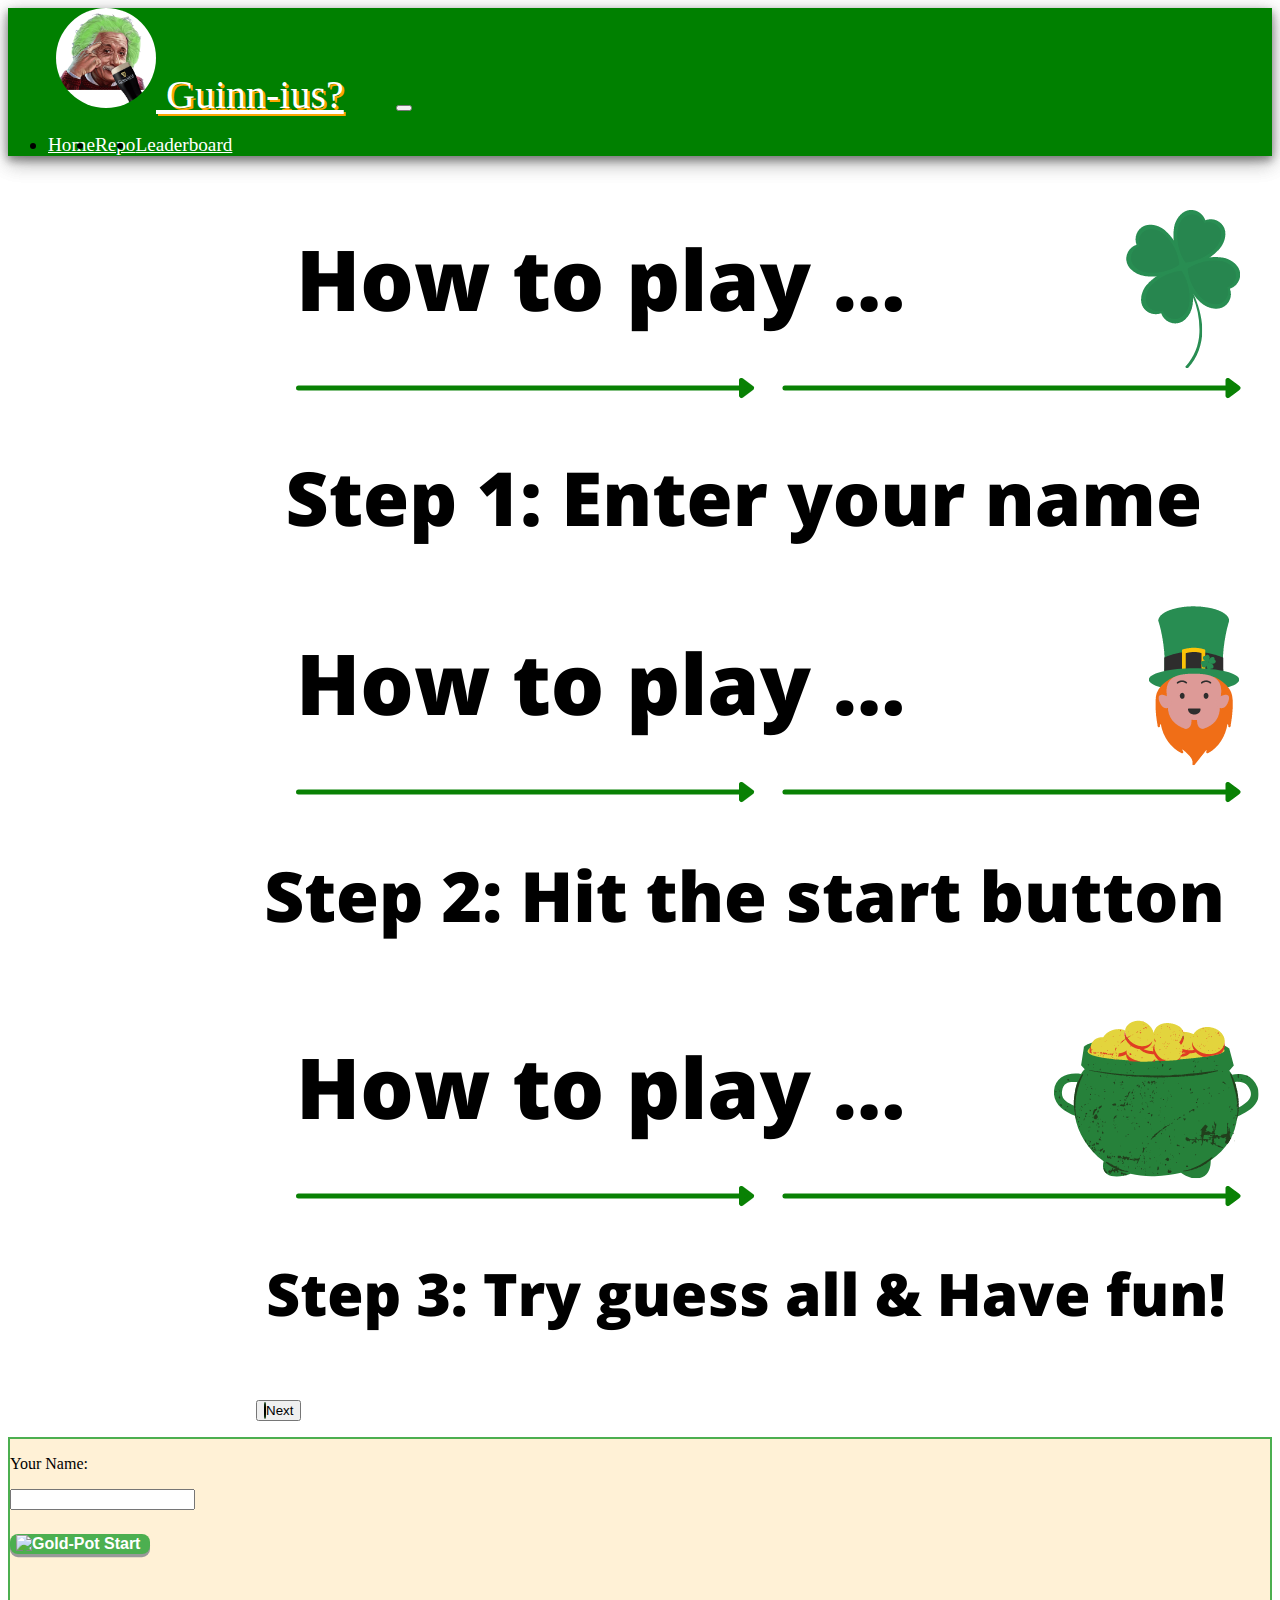
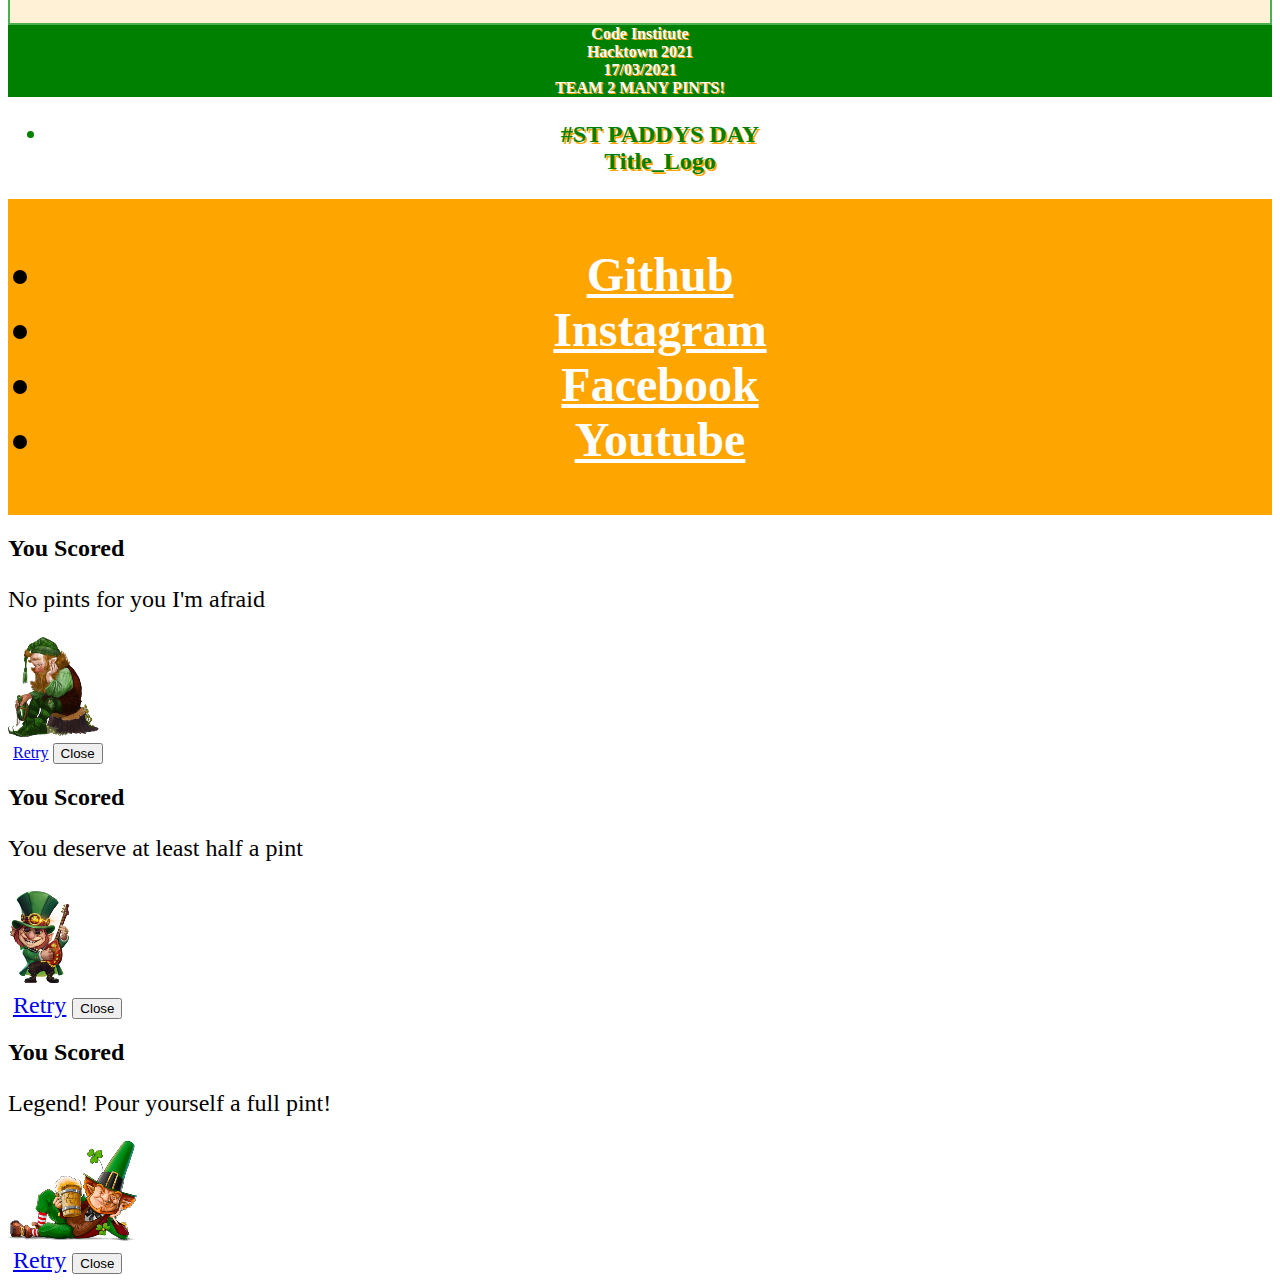
==== index.html @ f0fb23aa "addtional styling added to start section" ====
<!DOCTYPE html>
<html lang="en">

<head>
    <meta charset="UTF-8">
    <meta name="viewport" content="width=device-width, initial-scale=1.0">

    <title>Team Two Many Pints</title>

    <link rel="shortcut icon" href="assets/images/favicon/favicon.ico" type="image/x-icon">
    <link rel="icon" href="assets/images/favicon/favicon.ico" type="image/x-icon">

    <!--linking to bootstrap, fontawesome & to style.css -->

    <script src="https://code.jquery.com/jquery-3.6.0.min.js"
        integrity="sha256-/xUj+3OJU5yExlq6GSYGSHk7tPXikynS7ogEvDej/m4=" crossorigin="anonymous"></script>
    <link href="https://cdn.jsdelivr.net/npm/bootstrap@5.0.0-beta2/dist/css/bootstrap.min.css" rel="stylesheet"
        integrity="sha384-BmbxuPwQa2lc/FVzBcNJ7UAyJxM6wuqIj61tLrc4wSX0szH/Ev+nYRRuWlolflfl" crossorigin="anonymous">
    <link rel="stylesheet" href="https://use.fontawesome.com/releases/v5.0.10/css/all.css"
        integrity="sha384-+d0P83n9kaQMCwj8F4RJB66tzIwOKmrdb46+porD/OvrJ+37WqIM7UoBtwHO6Nlg" crossorigin="anonymous">
    <link rel="stylesheet" href="assets/css/style.css">

</head>

<body>
    <nav class="navbar sticky-top navbar-expand-lg bg-warning">
        <div class="container-fluid navbar">
            <a class="navbar-brand" href="#">
                <img src="assets/images/Hackathon image.png" class="logo" width="100" height="100" alt="">
                <span>Guinn-ius?</span></a>
            <button class="navbar-toggler collapsed" type="button" data-bs-toggle="collapse"
                data-bs-target="#navbarCollapse" aria-controls="navbarCollapse" aria-expanded="false"
                aria-label="Toggle navigation">
                <span class="navbar-toggler-icon"><i class="fas fa-bars"></i></span>
            </button>
            <div class="d-lg-flex justify-content-lg-end collapse navbar-collapse" id="navbarCollapse">
                <ul class="navbar-nav">
                    <li class="nav-item">
                        <a class="nav-link active" aria-current="page" href="#">Home</a>
                    </li>
                    <li class="nav-item">
                        <a class="nav-link"
                            href="https://github.com/samlaubscher/Team-2-Hackathon-St-Paddys-Festi-Quiz">Repo</a>
                    </li>
                    <li class="nav-item">
                        <a class="nav-link" href="#">Leaderboard</a>
                    </li>
                </ul>
            </div>
        </div>
    </nav>

    <!--the carousel that explains how the game is to be played -->
    <div id="carouselExampleInterval" class="carousel slide mt-4" data-bs-ride="carousel">
        <div class="carousel-inner">
            <div class="carousel-item active" data-bs-interval="10000">
                <img src="assets/images/1.png" class="d-block w-100" alt="...">
            </div>
            <div class="carousel-item" data-bs-interval="2000">
                <img src="assets/images/2.png" class="d-block w-100" alt="...">
            </div>
            <div class="carousel-item">
                <img src="assets/images/3.png" class="d-block w-100" alt="...">
            </div>
        </div>
        <button class="carousel-control-next" type="button" data-bs-target="#carouselExampleInterval"
            data-bs-slide="next">
            <span class="carousel-control-next-icon" aria-hidden="true"></span>
            <span class="visually-hidden">Next</span>
        </button>
    </div>

    <main>
        <div id="start-quiz-section" class="container-fluid">
            <div>
                <div class="row">
                    <div id="enter-name-container" class="col-12 col-sm-6 offset-sm-3 col-md-4 offset-md-4 text-center my-5 bg-light rounded">
                        <!-- This will be centered and visible for first time visitors, then hidden when name is entered and main-landing-content will be visible -->
                        <form class="p-4" action="">
                            <p>Your Name:</p>
                            <input id="name-input" type="text">
                          
                            <div>
                                <span id="error">

                                </span>
                            </div>
                            <button id="enter-name-btn" class="nextQuestionButton rounded-pill mt-2">
                                <img src="assets/images/goldpot.png" alt="Gold-Pot"> Start</button>
                            <!--<a href="https://iconscout.com/icons/gold-pot" target="_blank">Gold Pot Icon</a> by <a href="https://iconscout.com/contributors/bzzricon" target="_blank">
                            BZZRICON Studio</a> -->
                        </form>
                    </div>
                </div>
            </div>

            <div id="main-landing-container" class="hidden">
                <!-- this will be hidden in place of enter-name-container if username not in session, user enters name, then this is shown to allow them to play -->
                <div class="row">
                    <div class="col-12 text-center mt-4">
                        <h2>Are you ready <strong><span id="name"></span></strong>?</h2>
                    </div>
                </div>
                <div class="row">
                    <div class="col-12 text-center mb-5 mt-2">
                        <a class="btn btn-success rounded-pill px-4" href="#">Play Game</a>
                    </div>
                </div>
                <div class="row">
                    <div class="col-12 col-md-8 offset-md-2">
                        <div class="bg-light my-5 p-5 text-center">
                            <h2>Leaderboard</h2>
                        </div>
                    </div>
                </div>
            </div>
        </div>
    </main>

    <section id="round-1">
        <!-- Section 1 Quiz -->
        <div id="questionsCarousel-a" class="carousel slide questionCarousel section1" data-bs-ride="carousel"
            data-bs-interval="false">
            <div class="carousel-inner">
                <h2>Round 1: History</h2>
                <div class="carousel-item active">
                    <div id="a-0" class="question">
                        <h3>&emsp;St Patrick is considered to be from ____.</h3>
                        <p class="questNumber text-center">(1/5)</p>
                        <hr>
                        <p class="answer">A. Ireland</p>
                        <p class="answer">B. Scotland</p>
                        <p data-answer="true" class="answer">C. Wales</p>
                        <p class="answer">D. England</p>
                        <!--<a href="https://iconscout.com/icons/clover" target="_blank">Clover Icon</a> by <a href="https://iconscout.com/contributors/bacontaco">
                        Jesus C. Romero</a> on <a href="https://iconscout.com">Iconscout</a>-->
                    </div>
                </div>
                <div class="carousel-item">
                    <div id="a-1" class="question">
                        <h3>&emsp;St Patrick was captured and enslaved at the age of ____.</h3>
                        <p class="questNumber text-center">(2/5)</p>
                        <hr>
                        <p class="answer">A. 14 years</p>
                        <p class="answer">B. 15 years</p>
                        <p data-answer="true" class="answer">C. 16 years</p>
                        <p class="answer">D. 18 years</p>
                    </div>
                </div>
                <div class="carousel-item">
                    <div id="a-2" class="question">
                        <h3>&emsp;St Patrick is said to have spent ____ as a slave before escaping.</h3>
                        <p class="questNumber text-center">(3/5)</p>
                        <hr>
                        <p data-answer="true" class="answer">A. 6 years</p>
                        <p class="answer">B. 7 years</p>
                        <p class="answer">C. 8 years</p>
                        <p class="answer">D. 9 years</p>
                    </div>
                </div>
                <div class="carousel-item">
                    <div id="a-3" class="question">
                        <h3>&emsp;St. Patrick is credited with bringing ____ to Ireland.</h3>
                        <p class="questNumber text-center">(4/5)</p>
                        <hr>
                        <p class="answer">A. Scientology</p>
                        <p data-answer="true" class="answer">B. Christianity</p>
                        <p class="answer">C. Protestantism</p>
                        <p class="answer">D. Buddhism</p>
                    </div>
                </div>
                <div class="carousel-item">
                    <div id="a-4" class="question">
                        <h3>&emsp;St. Patrick is said to have banished _____ out of Ireland.</h3>
                        <p class="questNumber text-center">(5/5)</p>
                        <hr>
                        <p class="answer">A. Leprechauns</p>
                        <p data-answer="true" class="answer">B. Snakes</p>
                        <p class="answer">C. Spiders</p>
                        <p class="answer">D. Mice</p>
                    </div>
                </div>
            </div>
        </div>
    </section>
    <section id="round-2">
        <!-- Section 2 Quiz -->
        <div id="questionsCarousel-b" class="carousel slide questionCarousel section2" data-bs-ride="carousel"
            data-bs-interval="false">
            <div class="carousel-inner">
                <h2>Round 2: In Ireland, America, or both</h2>
                <div class="carousel-item active">
                    <div id="b-0" class="question">
                        <h3>&emsp;Where bars serve green beers to customers to celebrate St Patrick's day.</h3>
                        <p class="questNumber text-center">(1/5)</p>
                        <hr>
                        <p class="answer">A. Ireland</p>
                        <p data-answer="true" class="answer">B. America</p>
                        <p class="answer">C. Both</p>
                        <!--<a href="https://iconscout.com/icons/clover" target="_blank">Clover Icon</a> by <a href="https://iconscout.com/contributors/bacontaco">
                        Jesus C. Romero</a> on <a href="https://iconscout.com">Iconscout</a>-->
                    </div>
                </div>
                <div class="carousel-item">
                    <div id="b-1" class="question">
                        <h3>&emsp;Where shamrocks and green clothing are worn to celebrate St Patrick.</h3>
                        <p class="questNumber text-center">(2/5)</p>
                        <hr>
                        <p class="answer">A. Ireland</p>
                        <p class="answer">B. America</p>
                        <p data-answer="true" class="answer">C. Both</p>
                    </div>
                </div>
                <div class="carousel-item">
                    <div id="b-2" class="question">
                        <h3>&emsp;Where the St Patrick's day is marked as a public holiday.</h3>
                        <p class="questNumber text-center">(3/5)</p>
                        <hr>
                        <p data-answer="true" class="answer">A. Ireland</p>
                        <p class="answer">B. America</p>
                        <p class="answer">C. Both</p>
                    </div>
                </div>
                <div class="carousel-item">
                    <div id="b-3" class="question">
                        <h3>&emsp;Large and small parades are hosted all over the country.</h3>
                        <p class="questNumber text-center">(4/5)</p>
                        <hr>
                        <p data-answer="true" class="answer">A. Ireland</p>
                        <p class="answer">B. America</p>
                        <p class="answer">C. Both</p>
                    </div>
                </div>
                <div class="carousel-item">
                    <div id="b-4" class="question">
                        <h3>&emsp;Where rivers are turned green to celebrate the day.</h3>
                        <p class="questNumber text-center">(5/5)</p>
                        <hr>
                        <p class="answer">A. Ireland</p>
                        <p data-answer="true" class="answer">A. America</p>
                        <p class="answer">A. Both</p>

                    </div>
                </div>
            </div>
        </div>
    </section>
    <section id="round-3">
        <!-- Section 3 Quiz -->
        <div id="questionsCarousel-c" class="carousel slide questionCarousel section3" data-bs-ride="carousel"
            data-bs-interval="false">
            <div class="carousel-inner">
                <h2>Round 3: Irish Drinking Culture</h2>
                <div class="carousel-item active">
                    <div id="c-0" class="question">
                        <h3>&emsp;____ is known as Ireland's most famous alcoholic beverage.</h3>
                        <p class="questNumber text-center">(1/5)</p>
                        <hr>
                        <p class="answer">A. Heineken</p>
                        <p class="answer">B. Bulmers</p>
                        <p data-answer="true" class="answer">C. Guinness</p>
                        <p class="answer">D. Carlsberg</p>
                        <!--<a href="https://iconscout.com/icons/clover" target="_blank">Clover Icon</a> by <a href="https://iconscout.com/contributors/bacontaco">
                        Jesus C. Romero</a> on <a href="https://iconscout.com">Iconscout</a>-->
                    </div>
                </div>
                <div class="carousel-item">
                    <div id="c-1" class="question">
                        <h3>&emsp;The famous expression "a pint of plain" refers to which alcoholic beverage.</h3>
                        <p class="questNumber text-center">(2/5)</p>
                        <hr>
                        <p class="answer">A. A pint of beer</p>
                        <p data-answer="true" class="answer">B. A pint of stout</p>
                        <p class="answer">C. A pint of cider</p>
                        <p class="answer">D. A pint of vodka</p>
                    </div>
                </div>
                <div class="carousel-item">
                    <div id="c-2" class="question">
                        <h3>&emsp;____ is Ireland's most famous whiskey.</h3>
                        <p class="questNumber text-center">(3/5)</p>
                        <hr>
                        <p data-answer="true" class="answer">A. Jameson</p>
                        <p class="answer">B. Jack Daniels</p>
                        <p class="answer">C. Proper Twelve</p>
                        <p class="answer">D. Lambay</p>
                    </div>
                </div>
                <div class="carousel-item">
                    <div id="c-3" class="question">
                        <h3>&emsp;____ million pints of Guinness are consumed globally on St Patrick's Day.</h3>
                        <p class="questNumber text-center">(4/5)</p>
                        <hr>
                        <p class="answer">A. 10</p>
                        <p data-answer="true" class="answer">B. 13</p>
                        <p class="answer">C. 16</p>
                        <p class="answer">D. 19</p>
                    </div>
                </div>
                <div class="carousel-item">
                    <div id="c-4" class="question">
                        <h3>&emsp;The legal drinking age in Ireland is ___.</h3>
                        <p class="questNumber text-center">(5/5)</p>
                        <hr>
                        <p class="answer">A. 16</p>
                        <p data-answer="true" class="answer">A. 18</p>
                        <p class="answer">A. 19</p>
                        <p class="answer">D. 21</p>

                    </div>
                </div>
            </div>
        </div>
    </section>

    <section id="round-4">
        <!-- Section 4 Quiz -->
        <div id="questionsCarousel-d" class="carousel slide questionCarousel" data-bs-ride="carousel"
            data-bs-interval="false">
            <div class="carousel-inner">
                <h2>Round 4: Irish Slang</h2>
                <div class="carousel-item active">
                    <div id="d-0" class="question">
                        <h3>&emsp;I'm going to the jacks, means?</h3>
                        <p class="questNumber text-center">(1/5)</p>
                        <hr>
                        <p class="answer">A. I'm going to the bar.</p>
                        <p data-answer="true" class="answer">B. I'm going to the toilet.</p>
                        <p class="answer">C. I'm going to work.</p>
                        <p class="answer">D. I'm going to meet friends.</p>
                        <!--<a href="https://iconscout.com/icons/clover" target="_blank">Clover
                        <!--<a href="https://iconscout.com/icons/gold-pot" target="_blank">Gold Pot Icon</a> by <a href="https://iconscout.com/contributors/bzzricon" target="_blank">
                        BZZRICON Studio</a> --> Icon</a> by <a href="https://iconscout.com/contributors/bacontaco">
                        Jesus C. Romero</a> on <a href="https://iconscout.com">Iconscout</a>-->
                    </div>
                </div>
                <div class="carousel-item">
                    <div id="d-1" class="question">
                        <h3>&emsp;I'm buzzin, means?</h3>
                        <p class="questNumber text-center">(2/5)</p>
                        <hr>
                        <p class="answer">A. I'm very drunk</p>
                        <p class="answer">B. I'm very angry.</p>
                        <p class="answer">C. I'm very hungry.</p>
                        <p data-answer="true" class="answer">D. I'm very excited.</p>
                    </div>
                </div>
                <div class="carousel-item">
                    <div id="d-2" class="question">
                        <h3>&emsp;He is a ride, means?</h3>
                        <p class="questNumber text-center">(3/5)</p>
                        <hr>
                        <p class="answer">A. He is an idiot.</p>
                        <p data-answer="true" class="answer">B. He's very good-looking</p>
                        <p class="answer">C. He is not trustworthy.</p>
                        <p class="answer">D. He has a car.</p>
                    </div>
                </div>
                <div class="carousel-item">
                    <div id="d-3" class="question">
                        <h3>&emsp;She is locked, means?</h3>
                        <p class="questNumber text-center">(4/5)</p>
                        <hr>
                        <p data-answer="true" class="answer">A. She is very drunk.</p>
                        <p class="answer">B. She is very stubborn.</p>
                        <p class="answer">C. She is very self-centred.</p>
                        <p class="answer">D. She is very focused.</p>
                    </div>
                </div>
                <div class="carousel-item">
                    <div id="d-4" class="question">
                        <h3>&emsp;To have the craic, means?</h3>
                        <p class="questNumber text-center">(5/5)</p>
                        <hr>
                        <p class="answer">A. Have dinner</p>
                        <p class="answer">A. Have an argument.</p>
                        <p data-answer="true" class="answer">A. Have fun.</p>
                        <p class="answer">D. Have a flu.</p>
                    </div>
                </div>
            </div>
        </div>

    </section>

    <footer class="container-fluid">
        <div id="footer-details" class="row footer-details mt-5">
            <!--info footer-->
            <div class="col-sm-12 col-md-4 info">
                <p><a href="https://codeinstitute.net/" target="_blank">Code Institute</a></p>
                <p><a href="https://hackathon.codeinstitute.net/" target="_blank">Hacktown 2021</a></p>
                <p><i class="far fa-calendar-check"></i> 17/03/2021</p>
                <p><a href="https://hackathon.codeinstitute.net/teams/23/" target="_blank">TEAM
                        2 MANY PINTS!</a></p>
            </div>
            <!--small logo footer-->
            <div class="col-sm-12 col-md-4 text-center smlogo">
                <ul class="list-inline small-logo">
                    <li class="list-inline-item">
                        <p>#ST PADDYS DAY</p>
                        <p><i class="fas fa-beer"></i></p>
                        <span class="sr-only">Title_Logo</span>
                    </li>
                </ul>
            </div>
            <!--social-links-->
            <div class="col-sm-12 col-md-4 text-center social">
                <ul class="list-inline social-links">
                    <li class="list-inline-item">
                        <a href="https://github.com/samlaubscher/Team-2-Hackathon-St-Paddys-Festi-Quiz" target="_blank">
                            <i class="fab fa-github" aria-hidden="true"></i>
                            <span class="sr-only">Github</span>
                        </a>
                    </li>
                    <li class="list-inline-item">
                        <a href="https://www.instagram.com/stpatricksfestival/" target="_blank">
                            <i class="fab fa-instagram" aria-hidden="true"></i>
                            <span class="sr-only">Instagram</span>
                        </a>
                    </li>
                    <li class="list-inline-item">
                        <a href="https://www.facebook.com/hashtag/stpatricksday2021" target="_blank">
                            <i class="fab fa-facebook" aria-hidden="true"></i>
                            <span class="sr-only">Facebook</span>
                        </a>
                    </li>
                    <li class="list-inline-item">
                        <a href="https://www.youtube.com/results?search_query=saint+patrick%27s+day" target="_blank">
                            <i class="fab fa-youtube" aria-hidden="true"></i>
                            <span class="sr-only">Youtube</span>
                        </a>
                    </li>
                </ul>
            </div>
        </div>

        <!-- MODAL 1 -->
        <div class="modal fade" id="results-1" data-bs-backdrop="static" data-bs-keyboard="false" tabindex="-1"
            aria-labelledby="staticBackdropLabel" aria-hidden="true">
            <div class="modal-dialog modal-dialog-centered">
                <div class="modal-content">
                    <div class="modal-header">
                        <div class="container d-flex justify-content-center">
                            <h2 class="modal-title" id="results-1-head">You Scored </h2>
                        </div>
                        <!-- <button type="button" class="btn-close" data-bs-dismiss="modal" aria-label="close"></button> -->
                    </div>
                    <div class="modal-body">
                        <div class="container-fluid">
                            <div class="row">
                                <div class="col-12 text-center">
                                    <p>No pints for you I'm afraid</p>
                                </div>
                            </div>
                            <div class="row">
                                <div class="col-12 text-center">
                                    <img class="modal-image" src="assets/images/sad-leprechaun.png" alt="">
                                </div>
                            </div>
                        </div>
                    </div>
                    <div class="modal-footer d-flex justify-content-between">
                        <a href="https://samlaubscher.github.io/Team-2-Hackathon-St-Paddys-Festi-Quiz/"
                            class="btn btn-success d-flex"><i class="fas fa-redo"></i> Retry</a>
                        <button type="button" class="btn btn-warning d-flex" data-bs-dismiss="modal"
                            aria-label="close">Close</button>
                    </div>
                </div>
            </div>
        </div>
        <!-- MODAL 2 -->

        <div class="modal fade" id="results-2" data-bs-backdrop="static" data-bs-keyboard="false" tabindex="-1"
            aria-labelledby="staticBackdropLabel2" aria-hidden="true">
            <div class="modal-dialog modal-dialog-centered">
                <div class="modal-content">
                    <div class="modal-header">
                        <div class="container d-flex justify-content-center">
                            <h2 class="modal-title" id="results-2-head">You Scored </h2>
                        </div>
                        <!-- <button type="button" class="btn-close" data-bs-dismiss="modal" aria-label="close"></button> -->
                    </div>
                    <div class="modal-body">
                        <div class="container-fluid">
                            <div class="row">
                                <div class="col-12 text-center">
                                    <p>You deserve at least half a pint</p>
                                </div>
                                <div class="col-12 text-center">
                                    <img src="assets/images/guitar-leprechaun.png" alt="">
                                </div>
                            </div>
                        </div>
                        <div class="modal-footer d-flex justify-content-between">
                            <a href="https://samlaubscher.github.io/Team-2-Hackathon-St-Paddys-Festi-Quiz/"
                                class="btn btn-success d-flex"><i class="fas fa-redo"></i> Retry</a>
                            <button type="button" class="btn btn-warning d-flex" data-bs-dismiss="modal"
                                aria-label="close">Close</button>
                        </div>
                    </div>
                </div>
            </div>
        </div>
        <!-- MODAL 3 -->

        <div class="modal fade" id="results-3" data-bs-backdrop="static" data-bs-keyboard="false" tabindex="-1"
            aria-labelledby="staticBackdropLabel2" aria-hidden="true">
            <div class="modal-dialog modal-dialog-centered">
                <div class="modal-content">
                    <div class="modal-header">
                        <div class="container d-flex justify-content-center">
                            <h2 class="modal-title" id="results-3-head">You Scored </h2>
                        </div>
                        <!-- <button type="button" class="btn-close" data-bs-dismiss="modal" aria-label="close"></button> -->
                    </div>
                    <div class="modal-body">
                        <div class="container-fluid">
                            <div class="row">
                                <div class="col-12 text-center">
                                    <p>Legend! Pour yourself a full pint!</p>
                                </div>
                                <div class="col-12 text-center">
                                    <img src="assets/images/pint-leprechaun.png" alt="">
                                </div>
                            </div>
                        </div>
                        <div class="modal-footer d-flex justify-content-between">
                            <a href="https://samlaubscher.github.io/Team-2-Hackathon-St-Paddys-Festi-Quiz/"
                                class="btn btn-success d-flex"><i class="fas fa-redo"></i> Retry</a>
                            <button type="button" class="btn btn-warning d-flex" data-bs-dismiss="modal"
                                aria-label="close">Close</button>
                        </div>
                    </div>
                </div>
            </div>
        </div>

    </footer>

    <!-- scripts -->
    <script src="https://cdn.jsdelivr.net/npm/bootstrap@5.0.0-beta1/dist/js/bootstrap.bundle.min.js"
        integrity="sha384-ygbV9kiqUc6oa4msXn9868pTtWMgiQaeYH7/t7LECLbyPA2x65Kgf80OJFdroafW"
        crossorigin="anonymous"></script>
    <script src="assets/js/script.js"></script>
    <script src="assets/js/quiz-scripts.js"></script>

</body>

</html>
---- assets/css/style.css ----
* {
    box-sizing: border-box;
}

body {
    min-height: 100vh;
}

.hidden {
    display: none;
}

/********************************* NAVBAR *********************************/
.navbar{
    background: #008000 ;
    box-shadow: 0 4px 8px 0 rgba(0, 0, 0, 0.2), 0 6px 20px 0 rgba(0, 0, 0, 0.19);
}

.logo {
    border-radius: 50%;
}

.navbar-brand {
    font-size: 2.5rem;
    margin: 0 3rem auto;
    transition: transform .2s; /* Animation */
    color: #ffffff;
    text-shadow:  2px 2px #ffa500;
}

.nav-item{
    font-size: 1.2rem;
}


.navbar-toggler:focus,
.navbar-toggler:active,
.navbar-toggler-icon:focus {
    outline: none;
    box-shadow: none;
}

.nav-link,
.navbar-toggler-icon{
  color: #ffffff;
  text-align: center;
}

.navbar-toggler-icon:link,
.navbar-toggler-icon:visited,
.navbar-toggler-icon:active{
    color: #ffffff;
}


@media screen and (max-width: 477px) {
    .navbar-brand {
        margin-left: 0;
        font-size: 1.6rem;
        }
    .logo {
        width: 3rem;
        height: 3rem;
    }
}

@media screen and (min-width: 768px) {
.navbar-expand-lg .navbar-nav {
    display: flex;
    }
}

@media screen and (max-width: 768px) {
.navbar-nav {
    display: block;
    }
}

.navbar-brand:hover{
    color: #ffa500;
    text-shadow: 2px 2px #ffffff;
    transform: scale(1.5);
}


.nav-link:hover {
    background: #ffa500;
    color: #ffffff;
    font-weight: bolder;
}
/********************************* Start Quiz *********************************/
#start-quiz-section {
    background-color: #FFF1D6;
}

#enter-name-container {
    border: 2px solid #4CAF50;
}

/*@media (max-width: 750px){
    #enter-name-container {
        width: 50%;
    }
}*/

section {
    display: none;
}
#enter-name-container {
    min-height: 188px;
}

form > div {
    min-height: 24px;
}  

#error {
    color: #fe5a5a;
}

#error.valid {
    color: #008000;
}

/********************************* QUESTIONS *********************************/
.carousel{
    margin: auto;
    max-width: 100%;
    -o-object-fit: scale-down;
    object-fit: scale-down;
    width: 50rem;
    padding: 1rem;
    padding-bottom: 1rem;
}

.carousel-inner h3 {
    font-size: 1.25rem;
}

#questionsCarousel-a {
    background-color: #008000;
}

#questionsCarousel-a h2{
    color: #ffa500;
}

#questionsCarousel-a h3
{
    color: #ffffff;
}

#questionsCarousel-a hr{
    color: #ffffff;
}
#questionsCarousel-a .answer,
#questionsCarousel-a .questNumber{
    color: #ffffff;
    text-shadow: 1px 1px #ffa500;
}

#questionsCarousel-a .answer:hover {
    background: #ffa500;
    color: #008000;
    font-weight: bolder;    
}

#questionsCarousel-c {
    background-color: #ffa500;
}

#questionsCarousel-c h2{
    color: #008000;
}

#questionsCarousel-c .answer,
#questionsCarousel-c h3,
#questionsCarousel-c .questNumber{
    color: #ffffff;
    text-shadow: 1px 1px #008000;
}

#questionsCarousel-c .answer:hover {
    background: #ffffff;
    color: #008000;
    font-weight: bolder;    
}

.answer {
    cursor: pointer;
    font-size: 1rem;
    font-weight: 500;
    padding-bottom: 5px;
    text-align: center;
    width: 100%;
}

.answer:hover {
    background: #ffa500;
    color: #008000;
    font-weight: bolder;    
}

.question {
    height: 100%;
    width: 100%;
    text-shadow: 1px 1px #ffa500;
}

.questionCarousel h2{
    color: #008000;
    text-shadow: 1px 1px 2px #ffa500;
    font-size: 1.5rem;
    padding-top: 1rem;
}

.carousel h3 span{
    text-align: right;
}

.questionCarousel hr{
    color: green;
    padding: 0;
}

.nextQuestionButton {
    background-color: #4CAF50;
    border: none;
    border-radius: 0.5rem;
    box-shadow: 0 0.2rem #999;
    display: inline-block;
    padding-right: 0.6rem;
    font-size: 1rem;
    font-weight: bolder;
    cursor: pointer;
    text-align: center;
    text-decoration: none;
    outline: none;
    color: #fff;
    margin-bottom: 1rem;
}

.nextQuestionButton:hover {background-color: #3e8e41}

.nextQuestionButton:active {
  background-color: #3e8e41;
  box-shadow: 0 2px #666;
  transform: translateY(4px);
}


.question-image-wrapper {
    height: 150px;
    width: 150px;
    text-align:center
}

.question-image-wrapper img {
    display: none;
}

#round-1 {
    background-color: #D6FFD6;
}

#round-2 {
    background-color: #F5F5F5;
}

#round-3 {
    background-color: #FFF1D6;
}

#round-4 {
    background-color: #D6FFD6;
}

.divider {
    margin: 0;
    width: 50%;
}


.iconCorrect{
    color: greenyellow;
    text-shadow: 1px 1px 2px black
}

.iconIncorrect{
    color: orangered;
    text-shadow: 1px 1px 2px black
   
}

/********************************* CAROUSEL *********************************/

.carousel-control-prev-icon, .carousel-control-next-icon {
    outline: black;
    background-color: green;
    border-radius: 50%;
    border: 1px solid black;
}

/********************************* MODALS *********************************/

.modal-body {
    font-size: 1.5rem;
}

.modal-footer i {
    line-height: inherit;
    margin-right: 5px;
}

.modal-footer a:last-child{
    background-color: #ffa500;
    border-color: #ffa500;
}

/********************************* FOOTER *********************************/

.footer-details {
    font-weight: 600;    
    font-size: 1rem;
    text-align: center;
    vertical-align: middle;
}

.footer-details .info{
    background-color: #008000;
    color: #ffffff;
}

.footer-details p{
    margin: auto;
    text-align: center;
    text-decoration: none;
}

.footer-details .info p{
    text-shadow:  1px 1px #ffa500;
}

.footer-details p a{
    text-decoration: none;
}

.footer-details .small-logo{ 
    background-color: #ffffff;
    color: #008000;
    font-size: 1.5rem;
    text-shadow:  2px 2px #ffa500;
}

.footer-details .small-logo i{
    font-size: 3rem;
}

.footer-details .social{
    background-color: #ffa500;
    display: flex;
    flex-direction: column;
    flex-wrap: wrap;
    font-size: 3rem;
    justify-content: center;
    text-align: center;
}

.footer-details a:link,
.footer-details a:visited,
.footer-details a:active{
    color: #ffffff;
}

.footer-details a:hover {
    color: #008000;
}
.footer-details p a:hover {
    background: #ffa500;
    color: #ffffff;
    font-weight: bolder;
}

@media screen and (min-width: 768px) and (max-width: 900px){
    .footer-details .social{
        font-size: 2.5rem;    
    }
}
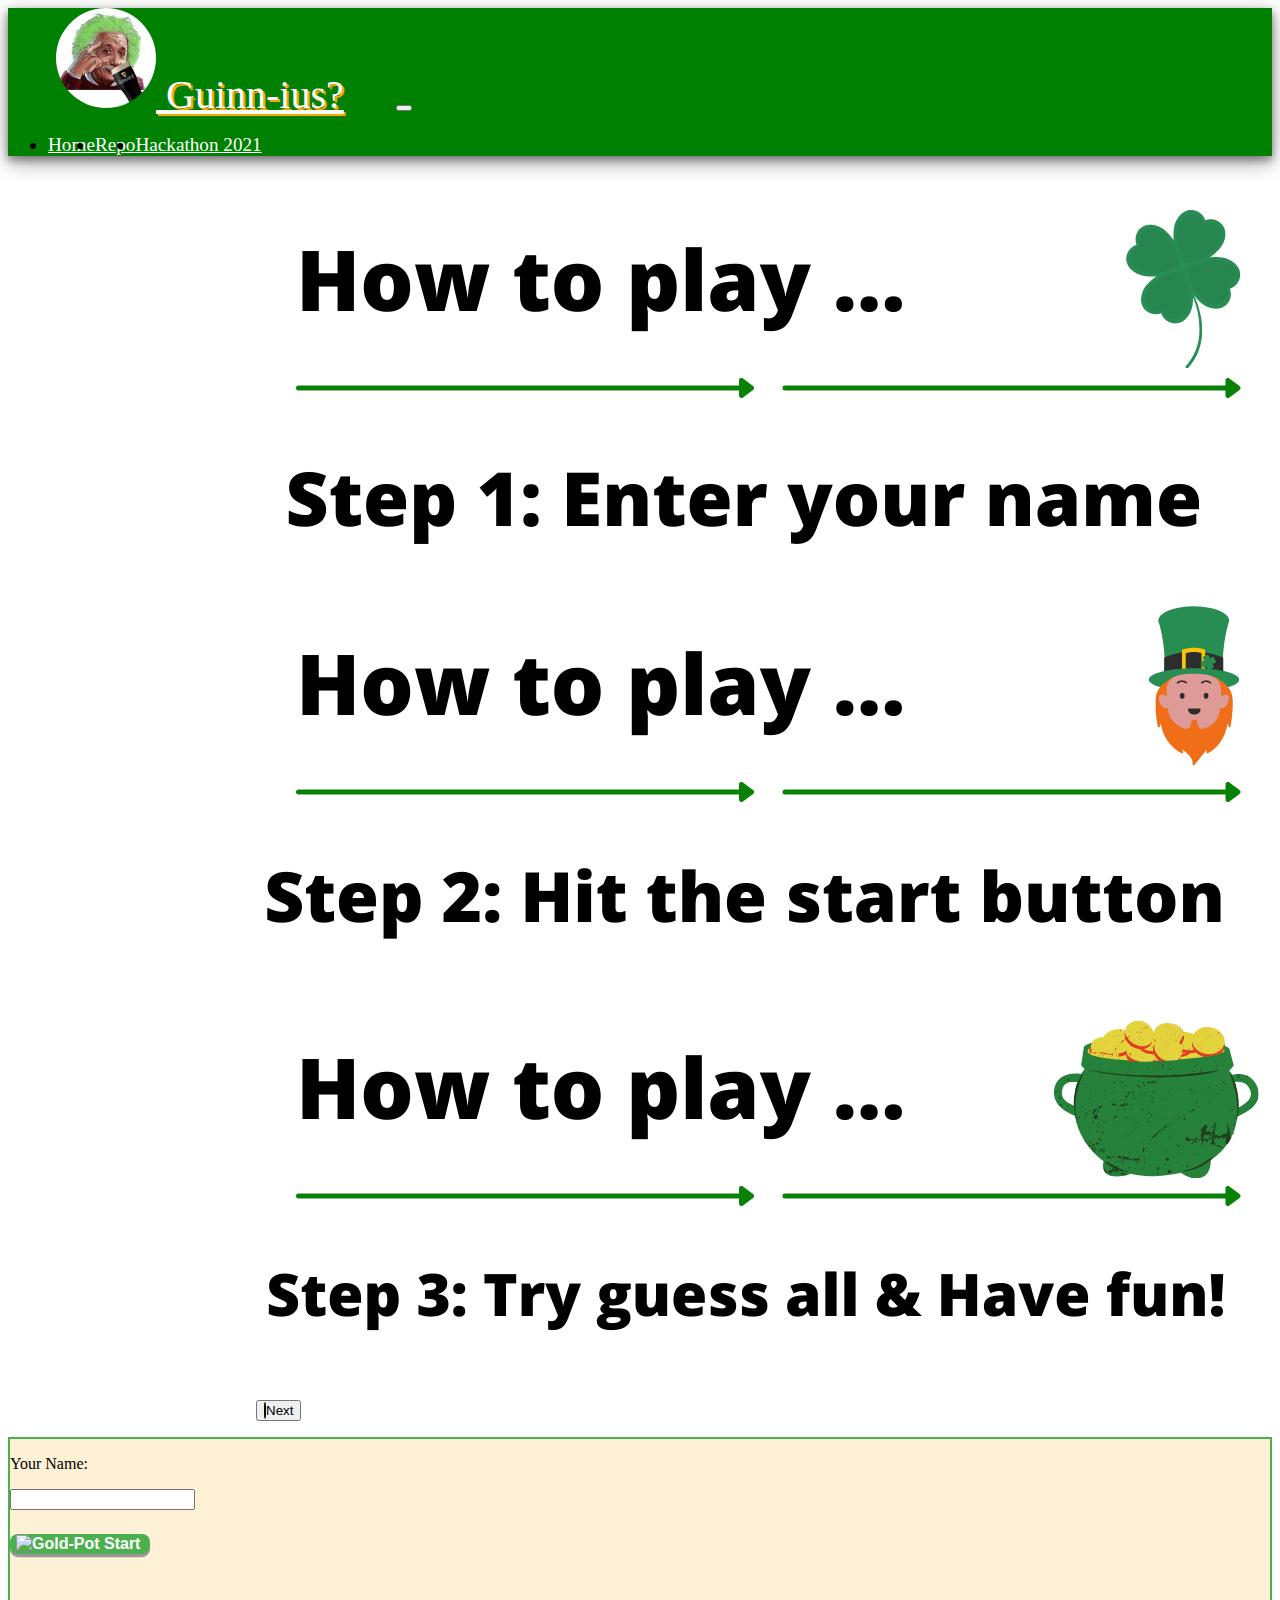
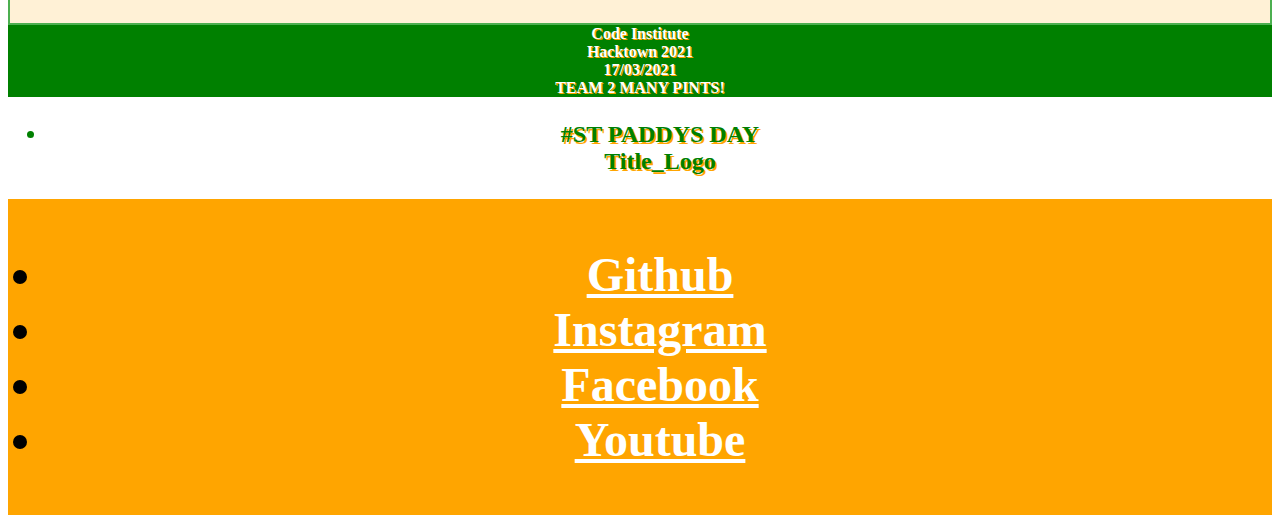
==== commit f8572936: "Update nav links" ====
--- a/index.html
+++ b/index.html
@@ -1,549 +1,553 @@
 <!DOCTYPE html>
 <html lang="en">
 
-<head>
-    <meta charset="UTF-8">
-    <meta name="viewport" content="width=device-width, initial-scale=1.0">
-
-    <title>Team Two Many Pints</title>
-
-    <link rel="shortcut icon" href="assets/images/favicon/favicon.ico" type="image/x-icon">
-    <link rel="icon" href="assets/images/favicon/favicon.ico" type="image/x-icon">
-
-    <!--linking to bootstrap, fontawesome & to style.css -->
-
-    <script src="https://code.jquery.com/jquery-3.6.0.min.js"
-        integrity="sha256-/xUj+3OJU5yExlq6GSYGSHk7tPXikynS7ogEvDej/m4=" crossorigin="anonymous"></script>
-    <link href="https://cdn.jsdelivr.net/npm/bootstrap@5.0.0-beta2/dist/css/bootstrap.min.css" rel="stylesheet"
-        integrity="sha384-BmbxuPwQa2lc/FVzBcNJ7UAyJxM6wuqIj61tLrc4wSX0szH/Ev+nYRRuWlolflfl" crossorigin="anonymous">
-    <link rel="stylesheet" href="https://use.fontawesome.com/releases/v5.0.10/css/all.css"
-        integrity="sha384-+d0P83n9kaQMCwj8F4RJB66tzIwOKmrdb46+porD/OvrJ+37WqIM7UoBtwHO6Nlg" crossorigin="anonymous">
-    <link rel="stylesheet" href="assets/css/style.css">
-
-</head>
-
-<body>
-    <nav class="navbar sticky-top navbar-expand-lg bg-warning">
-        <div class="container-fluid navbar">
-            <a class="navbar-brand" href="#">
-                <img src="assets/images/Hackathon image.png" class="logo" width="100" height="100" alt="">
-                <span>Guinn-ius?</span></a>
-            <button class="navbar-toggler collapsed" type="button" data-bs-toggle="collapse"
-                data-bs-target="#navbarCollapse" aria-controls="navbarCollapse" aria-expanded="false"
-                aria-label="Toggle navigation">
-                <span class="navbar-toggler-icon"><i class="fas fa-bars"></i></span>
-            </button>
-            <div class="d-lg-flex justify-content-lg-end collapse navbar-collapse" id="navbarCollapse">
-                <ul class="navbar-nav">
-                    <li class="nav-item">
-                        <a class="nav-link active" aria-current="page" href="#">Home</a>
-                    </li>
-                    <li class="nav-item">
-                        <a class="nav-link"
-                            href="https://github.com/samlaubscher/Team-2-Hackathon-St-Paddys-Festi-Quiz">Repo</a>
-                    </li>
-                    <li class="nav-item">
-                        <a class="nav-link" href="#">Leaderboard</a>
-                    </li>
-                </ul>
-            </div>
-        </div>
-    </nav>
-
-    <!--the carousel that explains how the game is to be played -->
-    <div id="carouselExampleInterval" class="carousel slide mt-4" data-bs-ride="carousel">
-        <div class="carousel-inner">
-            <div class="carousel-item active" data-bs-interval="10000">
-                <img src="assets/images/1.png" class="d-block w-100" alt="...">
-            </div>
-            <div class="carousel-item" data-bs-interval="2000">
-                <img src="assets/images/2.png" class="d-block w-100" alt="...">
-            </div>
-            <div class="carousel-item">
-                <img src="assets/images/3.png" class="d-block w-100" alt="...">
-            </div>
-        </div>
-        <button class="carousel-control-next" type="button" data-bs-target="#carouselExampleInterval"
-            data-bs-slide="next">
-            <span class="carousel-control-next-icon" aria-hidden="true"></span>
-            <span class="visually-hidden">Next</span>
-        </button>
-    </div>
-
-    <main>
-        <div id="start-quiz-section" class="container-fluid">
-            <div>
-                <div class="row">
-                    <div id="enter-name-container" class="col-12 col-sm-6 offset-sm-3 col-md-4 offset-md-4 text-center my-5 bg-light rounded">
-                        <!-- This will be centered and visible for first time visitors, then hidden when name is entered and main-landing-content will be visible -->
-                        <form class="p-4" action="">
-                            <p>Your Name:</p>
-                            <input id="name-input" type="text">
-                          
-                            <div>
-                                <span id="error">
-
-                                </span>
-                            </div>
-                            <button id="enter-name-btn" class="nextQuestionButton rounded-pill mt-2">
-                                <img src="assets/images/goldpot.png" alt="Gold-Pot"> Start</button>
-                            <!--<a href="https://iconscout.com/icons/gold-pot" target="_blank">Gold Pot Icon</a> by <a href="https://iconscout.com/contributors/bzzricon" target="_blank">
-                            BZZRICON Studio</a> -->
-                        </form>
-                    </div>
+    <head>
+        <meta charset="UTF-8">
+        <meta name="viewport" content="width=device-width, initial-scale=1.0">
+
+        <title>Team Two Many Pints</title>
+
+        <link rel="shortcut icon" href="assets/images/favicon/favicon.ico" type="image/x-icon">
+        <link rel="icon" href="assets/images/favicon/favicon.ico" type="image/x-icon">
+
+        <!--linking to bootstrap, fontawesome & to style.css -->
+
+        <script src="https://code.jquery.com/jquery-3.6.0.min.js"
+            integrity="sha256-/xUj+3OJU5yExlq6GSYGSHk7tPXikynS7ogEvDej/m4=" crossorigin="anonymous"></script>
+        <link href="https://cdn.jsdelivr.net/npm/bootstrap@5.0.0-beta2/dist/css/bootstrap.min.css" rel="stylesheet"
+            integrity="sha384-BmbxuPwQa2lc/FVzBcNJ7UAyJxM6wuqIj61tLrc4wSX0szH/Ev+nYRRuWlolflfl" crossorigin="anonymous">
+        <link rel="stylesheet" href="https://use.fontawesome.com/releases/v5.0.10/css/all.css"
+            integrity="sha384-+d0P83n9kaQMCwj8F4RJB66tzIwOKmrdb46+porD/OvrJ+37WqIM7UoBtwHO6Nlg" crossorigin="anonymous">
+        <link rel="stylesheet" href="assets/css/style.css">
+
+    </head>
+
+    <body>
+        <article>
+            <header>
+                <nav class="navbar sticky-top navbar-expand-lg bg-warning">
+                    <div class="container-fluid navbar">
+                        <a class="navbar-brand" href="https://samlaubscher.github.io/Team-2-Hackathon-St-Paddys-Festi-Quiz/index.html">
+                            <img src="assets/images/Hackathon image.png" class="logo" width="100" height="100" alt="">
+                            <span>Guinn-ius?</span></a>
+                        <button class="navbar-toggler collapsed" type="button" data-bs-toggle="collapse"
+                            data-bs-target="#navbarCollapse" aria-controls="navbarCollapse" aria-expanded="false"
+                            aria-label="Toggle navigation">
+                            <span class="navbar-toggler-icon"><i class="fas fa-bars"></i></span>
+                        </button>
+                        <div class="d-lg-flex justify-content-lg-end collapse navbar-collapse" id="navbarCollapse">
+                            <ul class="navbar-nav">
+                                <li class="nav-item">
+                                    <a class="nav-link active" aria-current="page" href="https://samlaubscher.github.io/Team-2-Hackathon-St-Paddys-Festi-Quiz/index.html">Home</a>
+                                </li>
+                                <li class="nav-item">
+                                    <a class="nav-link"
+                                        href="https://github.com/samlaubscher/Team-2-Hackathon-St-Paddys-Festi-Quiz" target="_blank">Repo</a>
+                                </li>
+                                <li class="nav-item">
+                                    <a class="nav-link" href="https://hackathon.codeinstitute.net/hackathon/5/">Hackathon 2021</a>
+                                </li>
+                            </ul>
+                        </div>
+                    </div>
+                </nav>
+            </header>
+            <main>
+
+                <!--the carousel that explains how the game is to be played -->
+                <div id="carouselExampleInterval" class="carousel slide mt-4" data-bs-ride="carousel">
+                    <div class="carousel-inner">
+                        <div class="carousel-item active" data-bs-interval="10000">
+                            <img src="assets/images/1.png" class="d-block w-100" alt="...">
+                        </div>
+                        <div class="carousel-item" data-bs-interval="2000">
+                            <img src="assets/images/2.png" class="d-block w-100" alt="...">
+                        </div>
+                        <div class="carousel-item">
+                            <img src="assets/images/3.png" class="d-block w-100" alt="...">
+                        </div>
+                    </div>
+                    <button class="carousel-control-next" type="button" data-bs-target="#carouselExampleInterval"
+                        data-bs-slide="next">
+                        <span class="carousel-control-next-icon" aria-hidden="true"></span>
+                        <span class="visually-hidden">Next</span>
+                    </button>
                 </div>
-            </div>
-
-            <div id="main-landing-container" class="hidden">
-                <!-- this will be hidden in place of enter-name-container if username not in session, user enters name, then this is shown to allow them to play -->
-                <div class="row">
-                    <div class="col-12 text-center mt-4">
-                        <h2>Are you ready <strong><span id="name"></span></strong>?</h2>
+                <div id="start-quiz-section" class="container-fluid">
+                    <div>
+                        <div class="row">
+                            <div id="enter-name-container" class="col-12 col-sm-6 offset-sm-3 col-md-4 offset-md-4 text-center my-5 bg-light rounded">
+                                <!-- This will be centered and visible for first time visitors, then hidden when name is entered and main-landing-content will be visible -->
+                                <form class="p-4" action="">
+                                    <p>Your Name:</p>
+                                    <input id="name-input" type="text">
+                                
+                                    <div>
+                                        <span id="error">
+
+                                        </span>
+                                    </div>
+                                    <button id="enter-name-btn" class="nextQuestionButton rounded-pill mt-2" disabled>
+                                        <img src="assets/images/goldpot.png" alt="Gold-Pot"> Start</button>
+                                    <!--<a href="https://iconscout.com/icons/gold-pot" target="_blank">Gold Pot Icon</a> by <a href="https://iconscout.com/contributors/bzzricon" target="_blank">
+                                    BZZRICON Studio</a> -->
+                                </form>
+                            </div>
+                        </div>
+                    </div>
+
+                    <div id="main-landing-container" class="hidden">
+                        <!-- this will be hidden in place of enter-name-container if username not in session, user enters name, then this is shown to allow them to play -->
+                        <div class="row">
+                            <div class="col-12 text-center mt-4">
+                                <h2>Are you ready <strong><span id="name"></span></strong>?</h2>
+                            </div>
+                        </div>
+                        <div class="row">
+                            <div class="col-12 text-center mb-5 mt-2">
+                                <a class="btn btn-success rounded-pill px-4" href="#">Play Game</a>
+                            </div>
+                        </div>
+                        <div class="row">
+                            <div class="col-12 col-md-8 offset-md-2">
+                                <div class="bg-light my-5 p-5 text-center">
+                                    <h2>Leaderboard</h2>
+                                </div>
+                            </div>
+                        </div>
                     </div>
                 </div>
-                <div class="row">
-                    <div class="col-12 text-center mb-5 mt-2">
-                        <a class="btn btn-success rounded-pill px-4" href="#">Play Game</a>
+
+                <section id="round-1">
+                    <!-- Section 1 Quiz -->
+                    <div id="questionsCarousel-a" class="carousel slide questionCarousel section1" data-bs-ride="carousel"
+                        data-bs-interval="false">
+                        <div class="carousel-inner">
+                            <h2>Round 1: History</h2>
+                            <div class="carousel-item active">
+                                <div id="a-0" class="question">
+                                    <h3>&emsp;St Patrick is considered to be from ____.</h3>
+                                    <p class="questNumber text-center">(1/5)</p>
+                                    <hr>
+                                    <p class="answer">A. Ireland</p>
+                                    <p class="answer">B. Scotland</p>
+                                    <p data-answer="true" class="answer">C. Wales</p>
+                                    <p class="answer">D. England</p>
+                                    <!--<a href="https://iconscout.com/icons/clover" target="_blank">Clover Icon</a> by <a href="https://iconscout.com/contributors/bacontaco">
+                                    Jesus C. Romero</a> on <a href="https://iconscout.com">Iconscout</a>-->
+                                </div>
+                            </div>
+                            <div class="carousel-item">
+                                <div id="a-1" class="question">
+                                    <h3>&emsp;St Patrick was captured and enslaved at the age of ____.</h3>
+                                    <p class="questNumber text-center">(2/5)</p>
+                                    <hr>
+                                    <p class="answer">A. 14 years</p>
+                                    <p class="answer">B. 15 years</p>
+                                    <p data-answer="true" class="answer">C. 16 years</p>
+                                    <p class="answer">D. 18 years</p>
+                                </div>
+                            </div>
+                            <div class="carousel-item">
+                                <div id="a-2" class="question">
+                                    <h3>&emsp;St Patrick is said to have spent ____ as a slave before escaping.</h3>
+                                    <p class="questNumber text-center">(3/5)</p>
+                                    <hr>
+                                    <p data-answer="true" class="answer">A. 6 years</p>
+                                    <p class="answer">B. 7 years</p>
+                                    <p class="answer">C. 8 years</p>
+                                    <p class="answer">D. 9 years</p>
+                                </div>
+                            </div>
+                            <div class="carousel-item">
+                                <div id="a-3" class="question">
+                                    <h3>&emsp;St. Patrick is credited with bringing ____ to Ireland.</h3>
+                                    <p class="questNumber text-center">(4/5)</p>
+                                    <hr>
+                                    <p class="answer">A. Scientology</p>
+                                    <p data-answer="true" class="answer">B. Christianity</p>
+                                    <p class="answer">C. Protestantism</p>
+                                    <p class="answer">D. Buddhism</p>
+                                </div>
+                            </div>
+                            <div class="carousel-item">
+                                <div id="a-4" class="question">
+                                    <h3>&emsp;St. Patrick is said to have banished _____ out of Ireland.</h3>
+                                    <p class="questNumber text-center">(5/5)</p>
+                                    <hr>
+                                    <p class="answer">A. Leprechauns</p>
+                                    <p data-answer="true" class="answer">B. Snakes</p>
+                                    <p class="answer">C. Spiders</p>
+                                    <p class="answer">D. Mice</p>
+                                </div>
+                            </div>
+                        </div>
+                    </div>
+                </section>
+
+                <section id="round-2">
+                    <!-- Section 2 Quiz -->
+                    <div id="questionsCarousel-b" class="carousel slide questionCarousel section2" data-bs-ride="carousel"
+                        data-bs-interval="false">
+                        <div class="carousel-inner">
+                            <h2>Round 2: In Ireland, America, or both</h2>
+                            <div class="carousel-item active">
+                                <div id="b-0" class="question">
+                                    <h3>&emsp;Where bars serve green beers to customers to celebrate St Patrick's day.</h3>
+                                    <p class="questNumber text-center">(1/5)</p>
+                                    <hr>
+                                    <p class="answer">A. Ireland</p>
+                                    <p data-answer="true" class="answer">B. America</p>
+                                    <p class="answer">C. Both</p>
+                                    <!--<a href="https://iconscout.com/icons/clover" target="_blank">Clover Icon</a> by <a href="https://iconscout.com/contributors/bacontaco">
+                                    Jesus C. Romero</a> on <a href="https://iconscout.com">Iconscout</a>-->
+                                </div>
+                            </div>
+                            <div class="carousel-item">
+                                <div id="b-1" class="question">
+                                    <h3>&emsp;Where shamrocks and green clothing are worn to celebrate St Patrick.</h3>
+                                    <p class="questNumber text-center">(2/5)</p>
+                                    <hr>
+                                    <p class="answer">A. Ireland</p>
+                                    <p class="answer">B. America</p>
+                                    <p data-answer="true" class="answer">C. Both</p>
+                                </div>
+                            </div>
+                            <div class="carousel-item">
+                                <div id="b-2" class="question">
+                                    <h3>&emsp;Where the St Patrick's day is marked as a public holiday.</h3>
+                                    <p class="questNumber text-center">(3/5)</p>
+                                    <hr>
+                                    <p data-answer="true" class="answer">A. Ireland</p>
+                                    <p class="answer">B. America</p>
+                                    <p class="answer">C. Both</p>
+                                </div>
+                            </div>
+                            <div class="carousel-item">
+                                <div id="b-3" class="question">
+                                    <h3>&emsp;Large and small parades are hosted all over the country.</h3>
+                                    <p class="questNumber text-center">(4/5)</p>
+                                    <hr>
+                                    <p data-answer="true" class="answer">A. Ireland</p>
+                                    <p class="answer">B. America</p>
+                                    <p class="answer">C. Both</p>
+                                </div>
+                            </div>
+                            <div class="carousel-item">
+                                <div id="b-4" class="question">
+                                    <h3>&emsp;Where rivers are turned green to celebrate the day.</h3>
+                                    <p class="questNumber text-center">(5/5)</p>
+                                    <hr>
+                                    <p class="answer">A. Ireland</p>
+                                    <p data-answer="true" class="answer">A. America</p>
+                                    <p class="answer">A. Both</p>
+
+                                </div>
+                            </div>
+                        </div>
+                    </div>
+                </section>
+
+                <section id="round-3">
+                    <!-- Section 3 Quiz -->
+                    <div id="questionsCarousel-c" class="carousel slide questionCarousel section3" data-bs-ride="carousel"
+                        data-bs-interval="false">
+                        <div class="carousel-inner">
+                            <h2>Round 3: Irish Drinking Culture</h2>
+                            <div class="carousel-item active">
+                                <div id="c-0" class="question">
+                                    <h3>&emsp;____ is known as Ireland's most famous alcoholic beverage.</h3>
+                                    <p class="questNumber text-center">(1/5)</p>
+                                    <hr>
+                                    <p class="answer">A. Heineken</p>
+                                    <p class="answer">B. Bulmers</p>
+                                    <p data-answer="true" class="answer">C. Guinness</p>
+                                    <p class="answer">D. Carlsberg</p>
+                                    <!--<a href="https://iconscout.com/icons/clover" target="_blank">Clover Icon</a> by <a href="https://iconscout.com/contributors/bacontaco">
+                                    Jesus C. Romero</a> on <a href="https://iconscout.com">Iconscout</a>-->
+                                </div>
+                            </div>
+                            <div class="carousel-item">
+                                <div id="c-1" class="question">
+                                    <h3>&emsp;The famous expression "a pint of plain" refers to which alcoholic beverage.</h3>
+                                    <p class="questNumber text-center">(2/5)</p>
+                                    <hr>
+                                    <p class="answer">A. A pint of beer</p>
+                                    <p data-answer="true" class="answer">B. A pint of stout</p>
+                                    <p class="answer">C. A pint of cider</p>
+                                    <p class="answer">D. A pint of vodka</p>
+                                </div>
+                            </div>
+                            <div class="carousel-item">
+                                <div id="c-2" class="question">
+                                    <h3>&emsp;____ is Ireland's most famous whiskey.</h3>
+                                    <p class="questNumber text-center">(3/5)</p>
+                                    <hr>
+                                    <p data-answer="true" class="answer">A. Jameson</p>
+                                    <p class="answer">B. Jack Daniels</p>
+                                    <p class="answer">C. Proper Twelve</p>
+                                    <p class="answer">D. Lambay</p>
+                                </div>
+                            </div>
+                            <div class="carousel-item">
+                                <div id="c-3" class="question">
+                                    <h3>&emsp;____ million pints of Guinness are consumed globally on St Patrick's Day.</h3>
+                                    <p class="questNumber text-center">(4/5)</p>
+                                    <hr>
+                                    <p class="answer">A. 10</p>
+                                    <p data-answer="true" class="answer">B. 13</p>
+                                    <p class="answer">C. 16</p>
+                                    <p class="answer">D. 19</p>
+                                </div>
+                            </div>
+                            <div class="carousel-item">
+                                <div id="c-4" class="question">
+                                    <h3>&emsp;The legal drinking age in Ireland is ___.</h3>
+                                    <p class="questNumber text-center">(5/5)</p>
+                                    <hr>
+                                    <p class="answer">A. 16</p>
+                                    <p data-answer="true" class="answer">A. 18</p>
+                                    <p class="answer">A. 19</p>
+                                    <p class="answer">D. 21</p>
+
+                                </div>
+                            </div>
+                        </div>
+                    </div>
+                </section>
+
+                <section id="round-4">
+                    <!-- Section 4 Quiz -->
+                    <div id="questionsCarousel-d" class="carousel slide questionCarousel" data-bs-ride="carousel"
+                        data-bs-interval="false">
+                        <div class="carousel-inner">
+                            <h2>Round 4: Irish Slang</h2>
+                            <div class="carousel-item active">
+                                <div id="d-0" class="question">
+                                    <h3>&emsp;I'm going to the jacks, means?</h3>
+                                    <p class="questNumber text-center">(1/5)</p>
+                                    <hr>
+                                    <p class="answer">A. I'm going to the bar.</p>
+                                    <p data-answer="true" class="answer">B. I'm going to the toilet.</p>
+                                    <p class="answer">C. I'm going to work.</p>
+                                    <p class="answer">D. I'm going to meet friends.</p>
+                                    <!--<a href="https://iconscout.com/icons/clover" target="_blank">Clover
+                                    <!--<a href="https://iconscout.com/icons/gold-pot" target="_blank">Gold Pot Icon</a> by <a href="https://iconscout.com/contributors/bzzricon" target="_blank">
+                                    BZZRICON Studio</a> --> Icon</a> by <a href="https://iconscout.com/contributors/bacontaco">
+                                    Jesus C. Romero</a> on <a href="https://iconscout.com">Iconscout</a>-->
+                                </div>
+                            </div>
+                            <div class="carousel-item">
+                                <div id="d-1" class="question">
+                                    <h3>&emsp;I'm buzzin, means?</h3>
+                                    <p class="questNumber text-center">(2/5)</p>
+                                    <hr>
+                                    <p class="answer">A. I'm very drunk</p>
+                                    <p class="answer">B. I'm very angry.</p>
+                                    <p class="answer">C. I'm very hungry.</p>
+                                    <p data-answer="true" class="answer">D. I'm very excited.</p>
+                                </div>
+                            </div>
+                            <div class="carousel-item">
+                                <div id="d-2" class="question">
+                                    <h3>&emsp;He is a ride, means?</h3>
+                                    <p class="questNumber text-center">(3/5)</p>
+                                    <hr>
+                                    <p class="answer">A. He is an idiot.</p>
+                                    <p data-answer="true" class="answer">B. He's very good-looking</p>
+                                    <p class="answer">C. He is not trustworthy.</p>
+                                    <p class="answer">D. He has a car.</p>
+                                </div>
+                            </div>
+                            <div class="carousel-item">
+                                <div id="d-3" class="question">
+                                    <h3>&emsp;She is locked, means?</h3>
+                                    <p class="questNumber text-center">(4/5)</p>
+                                    <hr>
+                                    <p data-answer="true" class="answer">A. She is very drunk.</p>
+                                    <p class="answer">B. She is very stubborn.</p>
+                                    <p class="answer">C. She is very self-centred.</p>
+                                    <p class="answer">D. She is very focused.</p>
+                                </div>
+                            </div>
+                            <div class="carousel-item">
+                                <div id="d-4" class="question">
+                                    <h3>&emsp;To have the craic, means?</h3>
+                                    <p class="questNumber text-center">(5/5)</p>
+                                    <hr>
+                                    <p class="answer">A. Have dinner</p>
+                                    <p class="answer">A. Have an argument.</p>
+                                    <p data-answer="true" class="answer">A. Have fun.</p>
+                                    <p class="answer">D. Have a flu.</p>
+                                </div>
+                            </div>
+                        </div>
+                    </div>
+                </section>
+
+                <section>
+                    <!-- MODAL 1 -->
+                    <div class="modal fade" id="results-1" data-bs-backdrop="static" data-bs-keyboard="false" tabindex="-1"
+                        aria-labelledby="staticBackdropLabel" aria-hidden="true">
+                        <div class="modal-dialog modal-dialog-centered">
+                            <div class="modal-content">
+                                <div class="modal-header">
+                                    <div class="container d-flex justify-content-center">
+                                        <h2 class="modal-title" id="results-1-head">You Scored </h2>
+                                    </div>
+                                    <!-- <button type="button" class="btn-close" data-bs-dismiss="modal" aria-label="close"></button> -->
+                                </div>
+                                <div class="modal-body">
+                                    <div class="container-fluid">
+                                        <div class="row">
+                                            <div class="col-12 text-center">
+                                                <p>No pints for you I'm afraid</p>
+                                            </div>
+                                        </div>
+                                        <div class="row">
+                                            <div class="col-12 text-center">
+                                                <img class="modal-image" src="assets/images/sad-leprechaun.png" alt="">
+                                            </div>
+                                        </div>
+                                    </div>
+                                </div>
+                                <div class="modal-footer d-flex justify-content-between">
+                                    <a href="https://samlaubscher.github.io/Team-2-Hackathon-St-Paddys-Festi-Quiz/"
+                                        class="btn btn-success d-flex"><i class="fas fa-redo"></i> Retry</a>
+                                    <button type="button" class="btn btn-warning d-flex" data-bs-dismiss="modal"
+                                        aria-label="close">Close</button>
+                                </div>
+                            </div>
+                        </div>
+                    </div>
+                    <!-- MODAL 2 -->
+
+                    <div class="modal fade" id="results-2" data-bs-backdrop="static" data-bs-keyboard="false" tabindex="-1"
+                        aria-labelledby="staticBackdropLabel2" aria-hidden="true">
+                        <div class="modal-dialog modal-dialog-centered">
+                            <div class="modal-content">
+                                <div class="modal-header">
+                                    <div class="container d-flex justify-content-center">
+                                        <h2 class="modal-title" id="results-2-head">You Scored </h2>
+                                    </div>
+                                    <!-- <button type="button" class="btn-close" data-bs-dismiss="modal" aria-label="close"></button> -->
+                                </div>
+                                <div class="modal-body">
+                                    <div class="container-fluid">
+                                        <div class="row">
+                                            <div class="col-12 text-center">
+                                                <p>You deserve at least half a pint</p>
+                                            </div>
+                                            <div class="col-12 text-center">
+                                                <img src="assets/images/guitar-leprechaun.png" alt="">
+                                            </div>
+                                        </div>
+                                    </div>
+                                    <div class="modal-footer d-flex justify-content-between">
+                                        <a href="https://samlaubscher.github.io/Team-2-Hackathon-St-Paddys-Festi-Quiz/"
+                                            class="btn btn-success d-flex"><i class="fas fa-redo"></i> Retry</a>
+                                        <button type="button" class="btn btn-warning d-flex" data-bs-dismiss="modal"
+                                            aria-label="close">Close</button>
+                                    </div>
+                                </div>
+                            </div>
+                        </div>
+                    </div>
+                    <!-- MODAL 3 -->
+
+                    <div class="modal fade" id="results-3" data-bs-backdrop="static" data-bs-keyboard="false" tabindex="-1"
+                        aria-labelledby="staticBackdropLabel2" aria-hidden="true">
+                        <div class="modal-dialog modal-dialog-centered">
+                            <div class="modal-content">
+                                <div class="modal-header">
+                                    <div class="container d-flex justify-content-center">
+                                        <h2 class="modal-title" id="results-3-head">You Scored </h2>
+                                    </div>
+                                    <!-- <button type="button" class="btn-close" data-bs-dismiss="modal" aria-label="close"></button> -->
+                                </div>
+                                <div class="modal-body">
+                                    <div class="container-fluid">
+                                        <div class="row">
+                                            <div class="col-12 text-center">
+                                                <p>Legend! Pour yourself a full pint!</p>
+                                            </div>
+                                            <div class="col-12 text-center">
+                                                <img src="assets/images/pint-leprechaun.png" alt="">
+                                            </div>
+                                        </div>
+                                    </div>
+                                    <div class="modal-footer d-flex justify-content-between">
+                                        <a href="https://samlaubscher.github.io/Team-2-Hackathon-St-Paddys-Festi-Quiz/"
+                                            class="btn btn-success d-flex"><i class="fas fa-redo"></i> Retry</a>
+                                        <button type="button" class="btn btn-warning d-flex" data-bs-dismiss="modal"
+                                            aria-label="close">Close</button>
+                                    </div>
+                                </div>
+                            </div>
+                        </div>
+                    </div>
+                </section>
+            </main>
+
+            <footer class="container-fluid">
+                <div id="footer-details" class="row footer-details mt-5">
+                    <!--info footer-->
+                    <div class="col-sm-12 col-md-4 info">
+                        <p><a href="https://codeinstitute.net/" target="_blank">Code Institute</a></p>
+                        <p><a href="https://hackathon.codeinstitute.net/" target="_blank">Hacktown 2021</a></p>
+                        <p><i class="far fa-calendar-check"></i> 17/03/2021</p>
+                        <p><a href="https://hackathon.codeinstitute.net/teams/23/" target="_blank">TEAM
+                                2 MANY PINTS!</a></p>
+                    </div>
+                    <!--small logo footer-->
+                    <div class="col-sm-12 col-md-4 text-center smlogo">
+                        <ul class="list-inline small-logo">
+                            <li class="list-inline-item">
+                                <p>#ST PADDYS DAY</p>
+                                <p><i class="fas fa-beer"></i></p>
+                                <span class="sr-only">Title_Logo</span>
+                            </li>
+                        </ul>
+                    </div>
+                    <!--social-links-->
+                    <div class="col-sm-12 col-md-4 text-center social">
+                        <ul class="list-inline social-links">
+                            <li class="list-inline-item">
+                                <a href="https://github.com/samlaubscher/Team-2-Hackathon-St-Paddys-Festi-Quiz" target="_blank">
+                                    <i class="fab fa-github" aria-hidden="true"></i>
+                                    <span class="sr-only">Github</span>
+                                </a>
+                            </li>
+                            <li class="list-inline-item">
+                                <a href="https://www.instagram.com/stpatricksfestival/" target="_blank">
+                                    <i class="fab fa-instagram" aria-hidden="true"></i>
+                                    <span class="sr-only">Instagram</span>
+                                </a>
+                            </li>
+                            <li class="list-inline-item">
+                                <a href="https://www.facebook.com/hashtag/stpatricksday2021" target="_blank">
+                                    <i class="fab fa-facebook" aria-hidden="true"></i>
+                                    <span class="sr-only">Facebook</span>
+                                </a>
+                            </li>
+                            <li class="list-inline-item">
+                                <a href="https://www.youtube.com/results?search_query=saint+patrick%27s+day" target="_blank">
+                                    <i class="fab fa-youtube" aria-hidden="true"></i>
+                                    <span class="sr-only">Youtube</span>
+                                </a>
+                            </li>
+                        </ul>
                     </div>
                 </div>
-                <div class="row">
-                    <div class="col-12 col-md-8 offset-md-2">
-                        <div class="bg-light my-5 p-5 text-center">
-                            <h2>Leaderboard</h2>
-                        </div>
-                    </div>
-                </div>
-            </div>
-        </div>
-    </main>
-
-    <section id="round-1">
-        <!-- Section 1 Quiz -->
-        <div id="questionsCarousel-a" class="carousel slide questionCarousel section1" data-bs-ride="carousel"
-            data-bs-interval="false">
-            <div class="carousel-inner">
-                <h2>Round 1: History</h2>
-                <div class="carousel-item active">
-                    <div id="a-0" class="question">
-                        <h3>&emsp;St Patrick is considered to be from ____.</h3>
-                        <p class="questNumber text-center">(1/5)</p>
-                        <hr>
-                        <p class="answer">A. Ireland</p>
-                        <p class="answer">B. Scotland</p>
-                        <p data-answer="true" class="answer">C. Wales</p>
-                        <p class="answer">D. England</p>
-                        <!--<a href="https://iconscout.com/icons/clover" target="_blank">Clover Icon</a> by <a href="https://iconscout.com/contributors/bacontaco">
-                        Jesus C. Romero</a> on <a href="https://iconscout.com">Iconscout</a>-->
-                    </div>
-                </div>
-                <div class="carousel-item">
-                    <div id="a-1" class="question">
-                        <h3>&emsp;St Patrick was captured and enslaved at the age of ____.</h3>
-                        <p class="questNumber text-center">(2/5)</p>
-                        <hr>
-                        <p class="answer">A. 14 years</p>
-                        <p class="answer">B. 15 years</p>
-                        <p data-answer="true" class="answer">C. 16 years</p>
-                        <p class="answer">D. 18 years</p>
-                    </div>
-                </div>
-                <div class="carousel-item">
-                    <div id="a-2" class="question">
-                        <h3>&emsp;St Patrick is said to have spent ____ as a slave before escaping.</h3>
-                        <p class="questNumber text-center">(3/5)</p>
-                        <hr>
-                        <p data-answer="true" class="answer">A. 6 years</p>
-                        <p class="answer">B. 7 years</p>
-                        <p class="answer">C. 8 years</p>
-                        <p class="answer">D. 9 years</p>
-                    </div>
-                </div>
-                <div class="carousel-item">
-                    <div id="a-3" class="question">
-                        <h3>&emsp;St. Patrick is credited with bringing ____ to Ireland.</h3>
-                        <p class="questNumber text-center">(4/5)</p>
-                        <hr>
-                        <p class="answer">A. Scientology</p>
-                        <p data-answer="true" class="answer">B. Christianity</p>
-                        <p class="answer">C. Protestantism</p>
-                        <p class="answer">D. Buddhism</p>
-                    </div>
-                </div>
-                <div class="carousel-item">
-                    <div id="a-4" class="question">
-                        <h3>&emsp;St. Patrick is said to have banished _____ out of Ireland.</h3>
-                        <p class="questNumber text-center">(5/5)</p>
-                        <hr>
-                        <p class="answer">A. Leprechauns</p>
-                        <p data-answer="true" class="answer">B. Snakes</p>
-                        <p class="answer">C. Spiders</p>
-                        <p class="answer">D. Mice</p>
-                    </div>
-                </div>
-            </div>
-        </div>
-    </section>
-    <section id="round-2">
-        <!-- Section 2 Quiz -->
-        <div id="questionsCarousel-b" class="carousel slide questionCarousel section2" data-bs-ride="carousel"
-            data-bs-interval="false">
-            <div class="carousel-inner">
-                <h2>Round 2: In Ireland, America, or both</h2>
-                <div class="carousel-item active">
-                    <div id="b-0" class="question">
-                        <h3>&emsp;Where bars serve green beers to customers to celebrate St Patrick's day.</h3>
-                        <p class="questNumber text-center">(1/5)</p>
-                        <hr>
-                        <p class="answer">A. Ireland</p>
-                        <p data-answer="true" class="answer">B. America</p>
-                        <p class="answer">C. Both</p>
-                        <!--<a href="https://iconscout.com/icons/clover" target="_blank">Clover Icon</a> by <a href="https://iconscout.com/contributors/bacontaco">
-                        Jesus C. Romero</a> on <a href="https://iconscout.com">Iconscout</a>-->
-                    </div>
-                </div>
-                <div class="carousel-item">
-                    <div id="b-1" class="question">
-                        <h3>&emsp;Where shamrocks and green clothing are worn to celebrate St Patrick.</h3>
-                        <p class="questNumber text-center">(2/5)</p>
-                        <hr>
-                        <p class="answer">A. Ireland</p>
-                        <p class="answer">B. America</p>
-                        <p data-answer="true" class="answer">C. Both</p>
-                    </div>
-                </div>
-                <div class="carousel-item">
-                    <div id="b-2" class="question">
-                        <h3>&emsp;Where the St Patrick's day is marked as a public holiday.</h3>
-                        <p class="questNumber text-center">(3/5)</p>
-                        <hr>
-                        <p data-answer="true" class="answer">A. Ireland</p>
-                        <p class="answer">B. America</p>
-                        <p class="answer">C. Both</p>
-                    </div>
-                </div>
-                <div class="carousel-item">
-                    <div id="b-3" class="question">
-                        <h3>&emsp;Large and small parades are hosted all over the country.</h3>
-                        <p class="questNumber text-center">(4/5)</p>
-                        <hr>
-                        <p data-answer="true" class="answer">A. Ireland</p>
-                        <p class="answer">B. America</p>
-                        <p class="answer">C. Both</p>
-                    </div>
-                </div>
-                <div class="carousel-item">
-                    <div id="b-4" class="question">
-                        <h3>&emsp;Where rivers are turned green to celebrate the day.</h3>
-                        <p class="questNumber text-center">(5/5)</p>
-                        <hr>
-                        <p class="answer">A. Ireland</p>
-                        <p data-answer="true" class="answer">A. America</p>
-                        <p class="answer">A. Both</p>
-
-                    </div>
-                </div>
-            </div>
-        </div>
-    </section>
-    <section id="round-3">
-        <!-- Section 3 Quiz -->
-        <div id="questionsCarousel-c" class="carousel slide questionCarousel section3" data-bs-ride="carousel"
-            data-bs-interval="false">
-            <div class="carousel-inner">
-                <h2>Round 3: Irish Drinking Culture</h2>
-                <div class="carousel-item active">
-                    <div id="c-0" class="question">
-                        <h3>&emsp;____ is known as Ireland's most famous alcoholic beverage.</h3>
-                        <p class="questNumber text-center">(1/5)</p>
-                        <hr>
-                        <p class="answer">A. Heineken</p>
-                        <p class="answer">B. Bulmers</p>
-                        <p data-answer="true" class="answer">C. Guinness</p>
-                        <p class="answer">D. Carlsberg</p>
-                        <!--<a href="https://iconscout.com/icons/clover" target="_blank">Clover Icon</a> by <a href="https://iconscout.com/contributors/bacontaco">
-                        Jesus C. Romero</a> on <a href="https://iconscout.com">Iconscout</a>-->
-                    </div>
-                </div>
-                <div class="carousel-item">
-                    <div id="c-1" class="question">
-                        <h3>&emsp;The famous expression "a pint of plain" refers to which alcoholic beverage.</h3>
-                        <p class="questNumber text-center">(2/5)</p>
-                        <hr>
-                        <p class="answer">A. A pint of beer</p>
-                        <p data-answer="true" class="answer">B. A pint of stout</p>
-                        <p class="answer">C. A pint of cider</p>
-                        <p class="answer">D. A pint of vodka</p>
-                    </div>
-                </div>
-                <div class="carousel-item">
-                    <div id="c-2" class="question">
-                        <h3>&emsp;____ is Ireland's most famous whiskey.</h3>
-                        <p class="questNumber text-center">(3/5)</p>
-                        <hr>
-                        <p data-answer="true" class="answer">A. Jameson</p>
-                        <p class="answer">B. Jack Daniels</p>
-                        <p class="answer">C. Proper Twelve</p>
-                        <p class="answer">D. Lambay</p>
-                    </div>
-                </div>
-                <div class="carousel-item">
-                    <div id="c-3" class="question">
-                        <h3>&emsp;____ million pints of Guinness are consumed globally on St Patrick's Day.</h3>
-                        <p class="questNumber text-center">(4/5)</p>
-                        <hr>
-                        <p class="answer">A. 10</p>
-                        <p data-answer="true" class="answer">B. 13</p>
-                        <p class="answer">C. 16</p>
-                        <p class="answer">D. 19</p>
-                    </div>
-                </div>
-                <div class="carousel-item">
-                    <div id="c-4" class="question">
-                        <h3>&emsp;The legal drinking age in Ireland is ___.</h3>
-                        <p class="questNumber text-center">(5/5)</p>
-                        <hr>
-                        <p class="answer">A. 16</p>
-                        <p data-answer="true" class="answer">A. 18</p>
-                        <p class="answer">A. 19</p>
-                        <p class="answer">D. 21</p>
-
-                    </div>
-                </div>
-            </div>
-        </div>
-    </section>
-
-    <section id="round-4">
-        <!-- Section 4 Quiz -->
-        <div id="questionsCarousel-d" class="carousel slide questionCarousel" data-bs-ride="carousel"
-            data-bs-interval="false">
-            <div class="carousel-inner">
-                <h2>Round 4: Irish Slang</h2>
-                <div class="carousel-item active">
-                    <div id="d-0" class="question">
-                        <h3>&emsp;I'm going to the jacks, means?</h3>
-                        <p class="questNumber text-center">(1/5)</p>
-                        <hr>
-                        <p class="answer">A. I'm going to the bar.</p>
-                        <p data-answer="true" class="answer">B. I'm going to the toilet.</p>
-                        <p class="answer">C. I'm going to work.</p>
-                        <p class="answer">D. I'm going to meet friends.</p>
-                        <!--<a href="https://iconscout.com/icons/clover" target="_blank">Clover
-                        <!--<a href="https://iconscout.com/icons/gold-pot" target="_blank">Gold Pot Icon</a> by <a href="https://iconscout.com/contributors/bzzricon" target="_blank">
-                        BZZRICON Studio</a> --> Icon</a> by <a href="https://iconscout.com/contributors/bacontaco">
-                        Jesus C. Romero</a> on <a href="https://iconscout.com">Iconscout</a>-->
-                    </div>
-                </div>
-                <div class="carousel-item">
-                    <div id="d-1" class="question">
-                        <h3>&emsp;I'm buzzin, means?</h3>
-                        <p class="questNumber text-center">(2/5)</p>
-                        <hr>
-                        <p class="answer">A. I'm very drunk</p>
-                        <p class="answer">B. I'm very angry.</p>
-                        <p class="answer">C. I'm very hungry.</p>
-                        <p data-answer="true" class="answer">D. I'm very excited.</p>
-                    </div>
-                </div>
-                <div class="carousel-item">
-                    <div id="d-2" class="question">
-                        <h3>&emsp;He is a ride, means?</h3>
-                        <p class="questNumber text-center">(3/5)</p>
-                        <hr>
-                        <p class="answer">A. He is an idiot.</p>
-                        <p data-answer="true" class="answer">B. He's very good-looking</p>
-                        <p class="answer">C. He is not trustworthy.</p>
-                        <p class="answer">D. He has a car.</p>
-                    </div>
-                </div>
-                <div class="carousel-item">
-                    <div id="d-3" class="question">
-                        <h3>&emsp;She is locked, means?</h3>
-                        <p class="questNumber text-center">(4/5)</p>
-                        <hr>
-                        <p data-answer="true" class="answer">A. She is very drunk.</p>
-                        <p class="answer">B. She is very stubborn.</p>
-                        <p class="answer">C. She is very self-centred.</p>
-                        <p class="answer">D. She is very focused.</p>
-                    </div>
-                </div>
-                <div class="carousel-item">
-                    <div id="d-4" class="question">
-                        <h3>&emsp;To have the craic, means?</h3>
-                        <p class="questNumber text-center">(5/5)</p>
-                        <hr>
-                        <p class="answer">A. Have dinner</p>
-                        <p class="answer">A. Have an argument.</p>
-                        <p data-answer="true" class="answer">A. Have fun.</p>
-                        <p class="answer">D. Have a flu.</p>
-                    </div>
-                </div>
-            </div>
-        </div>
-
-    </section>
-
-    <footer class="container-fluid">
-        <div id="footer-details" class="row footer-details mt-5">
-            <!--info footer-->
-            <div class="col-sm-12 col-md-4 info">
-                <p><a href="https://codeinstitute.net/" target="_blank">Code Institute</a></p>
-                <p><a href="https://hackathon.codeinstitute.net/" target="_blank">Hacktown 2021</a></p>
-                <p><i class="far fa-calendar-check"></i> 17/03/2021</p>
-                <p><a href="https://hackathon.codeinstitute.net/teams/23/" target="_blank">TEAM
-                        2 MANY PINTS!</a></p>
-            </div>
-            <!--small logo footer-->
-            <div class="col-sm-12 col-md-4 text-center smlogo">
-                <ul class="list-inline small-logo">
-                    <li class="list-inline-item">
-                        <p>#ST PADDYS DAY</p>
-                        <p><i class="fas fa-beer"></i></p>
-                        <span class="sr-only">Title_Logo</span>
-                    </li>
-                </ul>
-            </div>
-            <!--social-links-->
-            <div class="col-sm-12 col-md-4 text-center social">
-                <ul class="list-inline social-links">
-                    <li class="list-inline-item">
-                        <a href="https://github.com/samlaubscher/Team-2-Hackathon-St-Paddys-Festi-Quiz" target="_blank">
-                            <i class="fab fa-github" aria-hidden="true"></i>
-                            <span class="sr-only">Github</span>
-                        </a>
-                    </li>
-                    <li class="list-inline-item">
-                        <a href="https://www.instagram.com/stpatricksfestival/" target="_blank">
-                            <i class="fab fa-instagram" aria-hidden="true"></i>
-                            <span class="sr-only">Instagram</span>
-                        </a>
-                    </li>
-                    <li class="list-inline-item">
-                        <a href="https://www.facebook.com/hashtag/stpatricksday2021" target="_blank">
-                            <i class="fab fa-facebook" aria-hidden="true"></i>
-                            <span class="sr-only">Facebook</span>
-                        </a>
-                    </li>
-                    <li class="list-inline-item">
-                        <a href="https://www.youtube.com/results?search_query=saint+patrick%27s+day" target="_blank">
-                            <i class="fab fa-youtube" aria-hidden="true"></i>
-                            <span class="sr-only">Youtube</span>
-                        </a>
-                    </li>
-                </ul>
-            </div>
-        </div>
-
-        <!-- MODAL 1 -->
-        <div class="modal fade" id="results-1" data-bs-backdrop="static" data-bs-keyboard="false" tabindex="-1"
-            aria-labelledby="staticBackdropLabel" aria-hidden="true">
-            <div class="modal-dialog modal-dialog-centered">
-                <div class="modal-content">
-                    <div class="modal-header">
-                        <div class="container d-flex justify-content-center">
-                            <h2 class="modal-title" id="results-1-head">You Scored </h2>
-                        </div>
-                        <!-- <button type="button" class="btn-close" data-bs-dismiss="modal" aria-label="close"></button> -->
-                    </div>
-                    <div class="modal-body">
-                        <div class="container-fluid">
-                            <div class="row">
-                                <div class="col-12 text-center">
-                                    <p>No pints for you I'm afraid</p>
-                                </div>
-                            </div>
-                            <div class="row">
-                                <div class="col-12 text-center">
-                                    <img class="modal-image" src="assets/images/sad-leprechaun.png" alt="">
-                                </div>
-                            </div>
-                        </div>
-                    </div>
-                    <div class="modal-footer d-flex justify-content-between">
-                        <a href="https://samlaubscher.github.io/Team-2-Hackathon-St-Paddys-Festi-Quiz/"
-                            class="btn btn-success d-flex"><i class="fas fa-redo"></i> Retry</a>
-                        <button type="button" class="btn btn-warning d-flex" data-bs-dismiss="modal"
-                            aria-label="close">Close</button>
-                    </div>
-                </div>
-            </div>
-        </div>
-        <!-- MODAL 2 -->
-
-        <div class="modal fade" id="results-2" data-bs-backdrop="static" data-bs-keyboard="false" tabindex="-1"
-            aria-labelledby="staticBackdropLabel2" aria-hidden="true">
-            <div class="modal-dialog modal-dialog-centered">
-                <div class="modal-content">
-                    <div class="modal-header">
-                        <div class="container d-flex justify-content-center">
-                            <h2 class="modal-title" id="results-2-head">You Scored </h2>
-                        </div>
-                        <!-- <button type="button" class="btn-close" data-bs-dismiss="modal" aria-label="close"></button> -->
-                    </div>
-                    <div class="modal-body">
-                        <div class="container-fluid">
-                            <div class="row">
-                                <div class="col-12 text-center">
-                                    <p>You deserve at least half a pint</p>
-                                </div>
-                                <div class="col-12 text-center">
-                                    <img src="assets/images/guitar-leprechaun.png" alt="">
-                                </div>
-                            </div>
-                        </div>
-                        <div class="modal-footer d-flex justify-content-between">
-                            <a href="https://samlaubscher.github.io/Team-2-Hackathon-St-Paddys-Festi-Quiz/"
-                                class="btn btn-success d-flex"><i class="fas fa-redo"></i> Retry</a>
-                            <button type="button" class="btn btn-warning d-flex" data-bs-dismiss="modal"
-                                aria-label="close">Close</button>
-                        </div>
-                    </div>
-                </div>
-            </div>
-        </div>
-        <!-- MODAL 3 -->
-
-        <div class="modal fade" id="results-3" data-bs-backdrop="static" data-bs-keyboard="false" tabindex="-1"
-            aria-labelledby="staticBackdropLabel2" aria-hidden="true">
-            <div class="modal-dialog modal-dialog-centered">
-                <div class="modal-content">
-                    <div class="modal-header">
-                        <div class="container d-flex justify-content-center">
-                            <h2 class="modal-title" id="results-3-head">You Scored </h2>
-                        </div>
-                        <!-- <button type="button" class="btn-close" data-bs-dismiss="modal" aria-label="close"></button> -->
-                    </div>
-                    <div class="modal-body">
-                        <div class="container-fluid">
-                            <div class="row">
-                                <div class="col-12 text-center">
-                                    <p>Legend! Pour yourself a full pint!</p>
-                                </div>
-                                <div class="col-12 text-center">
-                                    <img src="assets/images/pint-leprechaun.png" alt="">
-                                </div>
-                            </div>
-                        </div>
-                        <div class="modal-footer d-flex justify-content-between">
-                            <a href="https://samlaubscher.github.io/Team-2-Hackathon-St-Paddys-Festi-Quiz/"
-                                class="btn btn-success d-flex"><i class="fas fa-redo"></i> Retry</a>
-                            <button type="button" class="btn btn-warning d-flex" data-bs-dismiss="modal"
-                                aria-label="close">Close</button>
-                        </div>
-                    </div>
-                </div>
-            </div>
-        </div>
-
-    </footer>
-
-    <!-- scripts -->
-    <script src="https://cdn.jsdelivr.net/npm/bootstrap@5.0.0-beta1/dist/js/bootstrap.bundle.min.js"
-        integrity="sha384-ygbV9kiqUc6oa4msXn9868pTtWMgiQaeYH7/t7LECLbyPA2x65Kgf80OJFdroafW"
-        crossorigin="anonymous"></script>
-    <script src="assets/js/script.js"></script>
-    <script src="assets/js/quiz-scripts.js"></script>
-
-</body>
-
+            </footer>
+        </article>
+
+        <!-- scripts -->
+        <script src="https://cdn.jsdelivr.net/npm/bootstrap@5.0.0-beta1/dist/js/bootstrap.bundle.min.js"
+            integrity="sha384-ygbV9kiqUc6oa4msXn9868pTtWMgiQaeYH7/t7LECLbyPA2x65Kgf80OJFdroafW"
+            crossorigin="anonymous"></script>
+        <script src="assets/js/script.js"></script>
+        <script src="assets/js/quiz-scripts.js"></script>
+
+    </body>
 </html>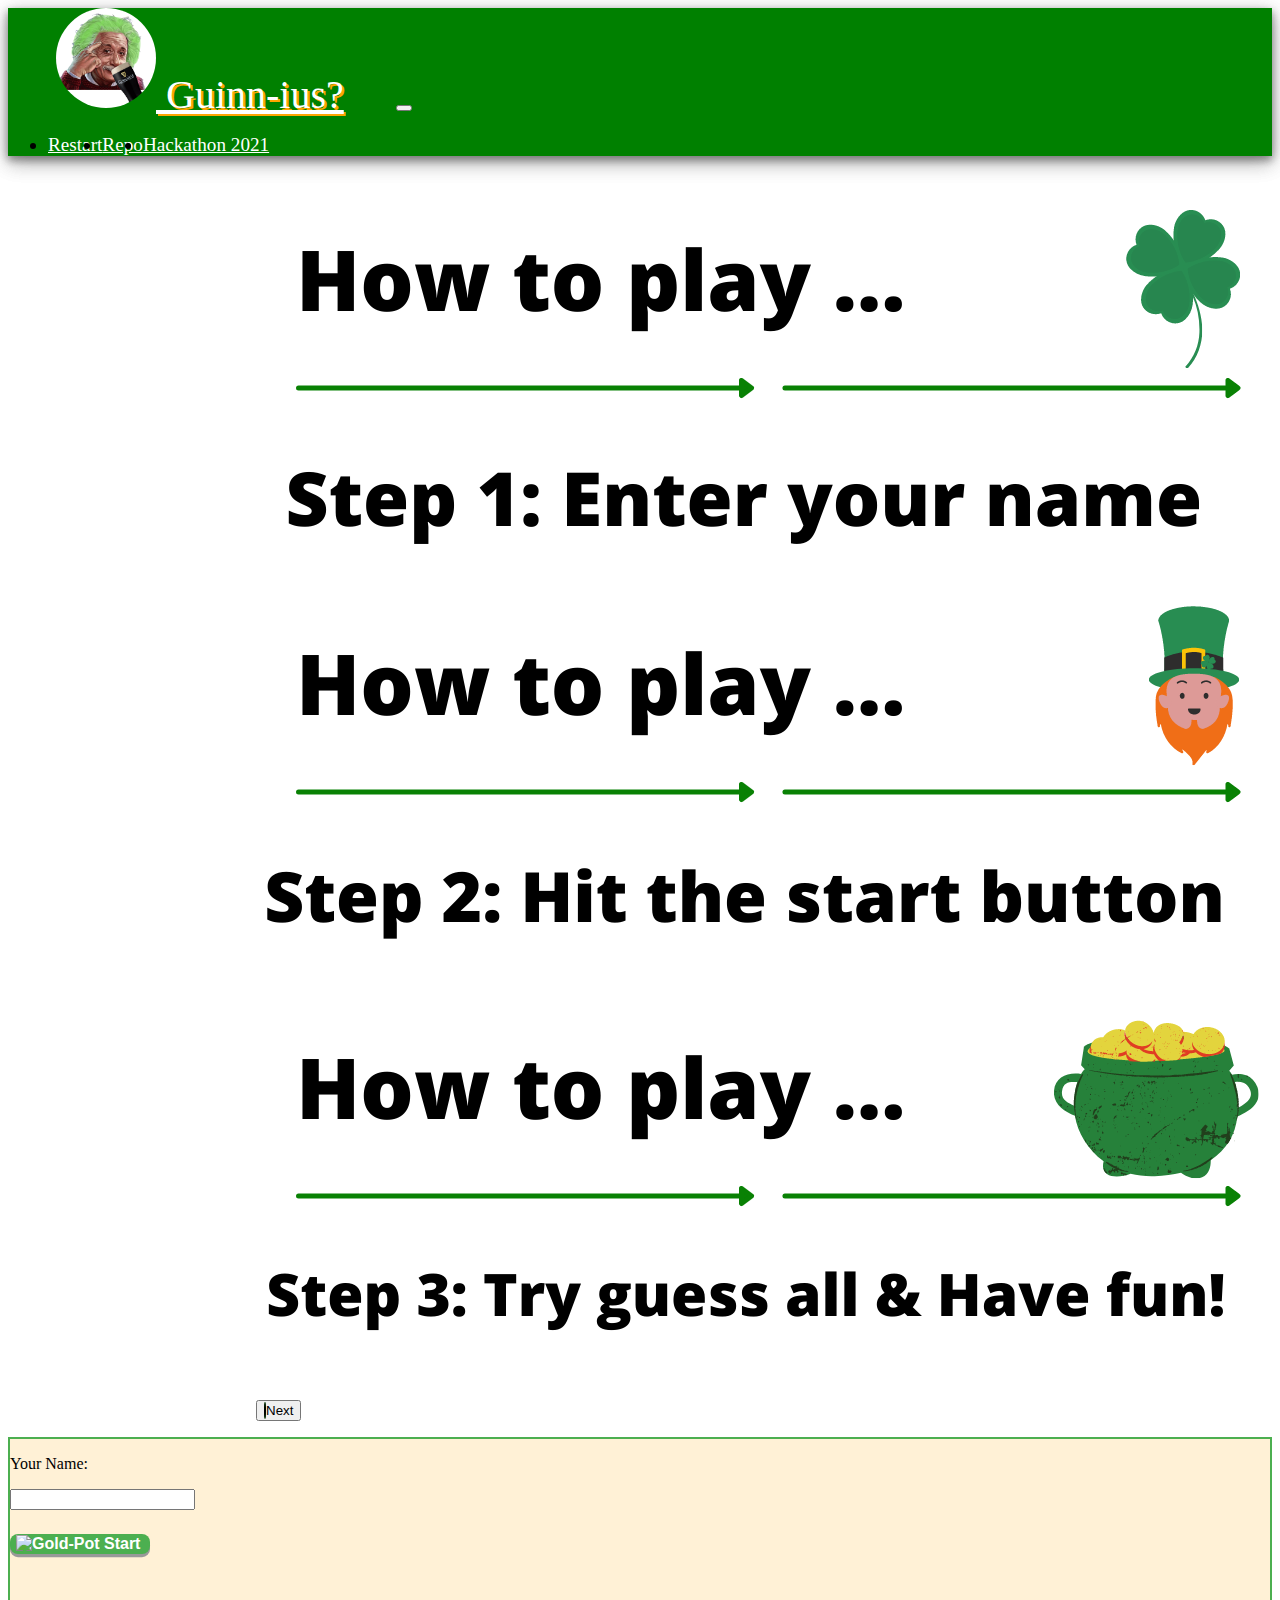
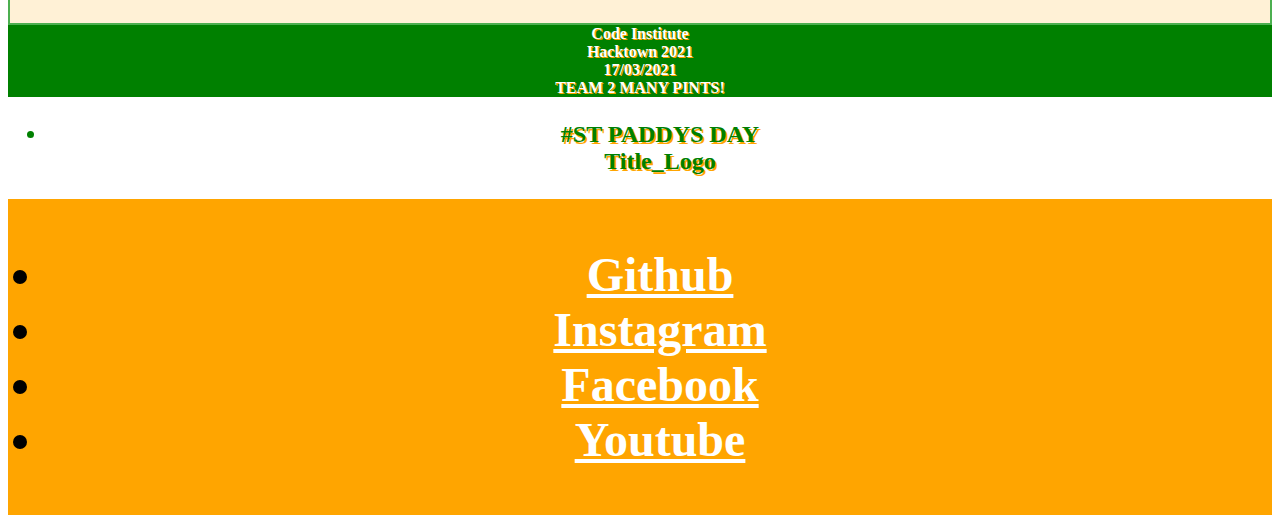
==== commit 708895f4: "Add target=_blank and new name to nav links" ====
--- a/index.html
+++ b/index.html
@@ -38,14 +38,14 @@
                         <div class="d-lg-flex justify-content-lg-end collapse navbar-collapse" id="navbarCollapse">
                             <ul class="navbar-nav">
                                 <li class="nav-item">
-                                    <a class="nav-link active" aria-current="page" href="https://samlaubscher.github.io/Team-2-Hackathon-St-Paddys-Festi-Quiz/index.html">Home</a>
+                                    <a class="nav-link active" aria-current="page" href="https://samlaubscher.github.io/Team-2-Hackathon-St-Paddys-Festi-Quiz/index.html">Restart</a>
                                 </li>
                                 <li class="nav-item">
                                     <a class="nav-link"
                                         href="https://github.com/samlaubscher/Team-2-Hackathon-St-Paddys-Festi-Quiz" target="_blank">Repo</a>
                                 </li>
                                 <li class="nav-item">
-                                    <a class="nav-link" href="https://hackathon.codeinstitute.net/hackathon/5/">Hackathon 2021</a>
+                                    <a class="nav-link" href="https://hackathon.codeinstitute.net/hackathon/5/" target="_blank">Hackathon 2021</a>
                                 </li>
                             </ul>
                         </div>
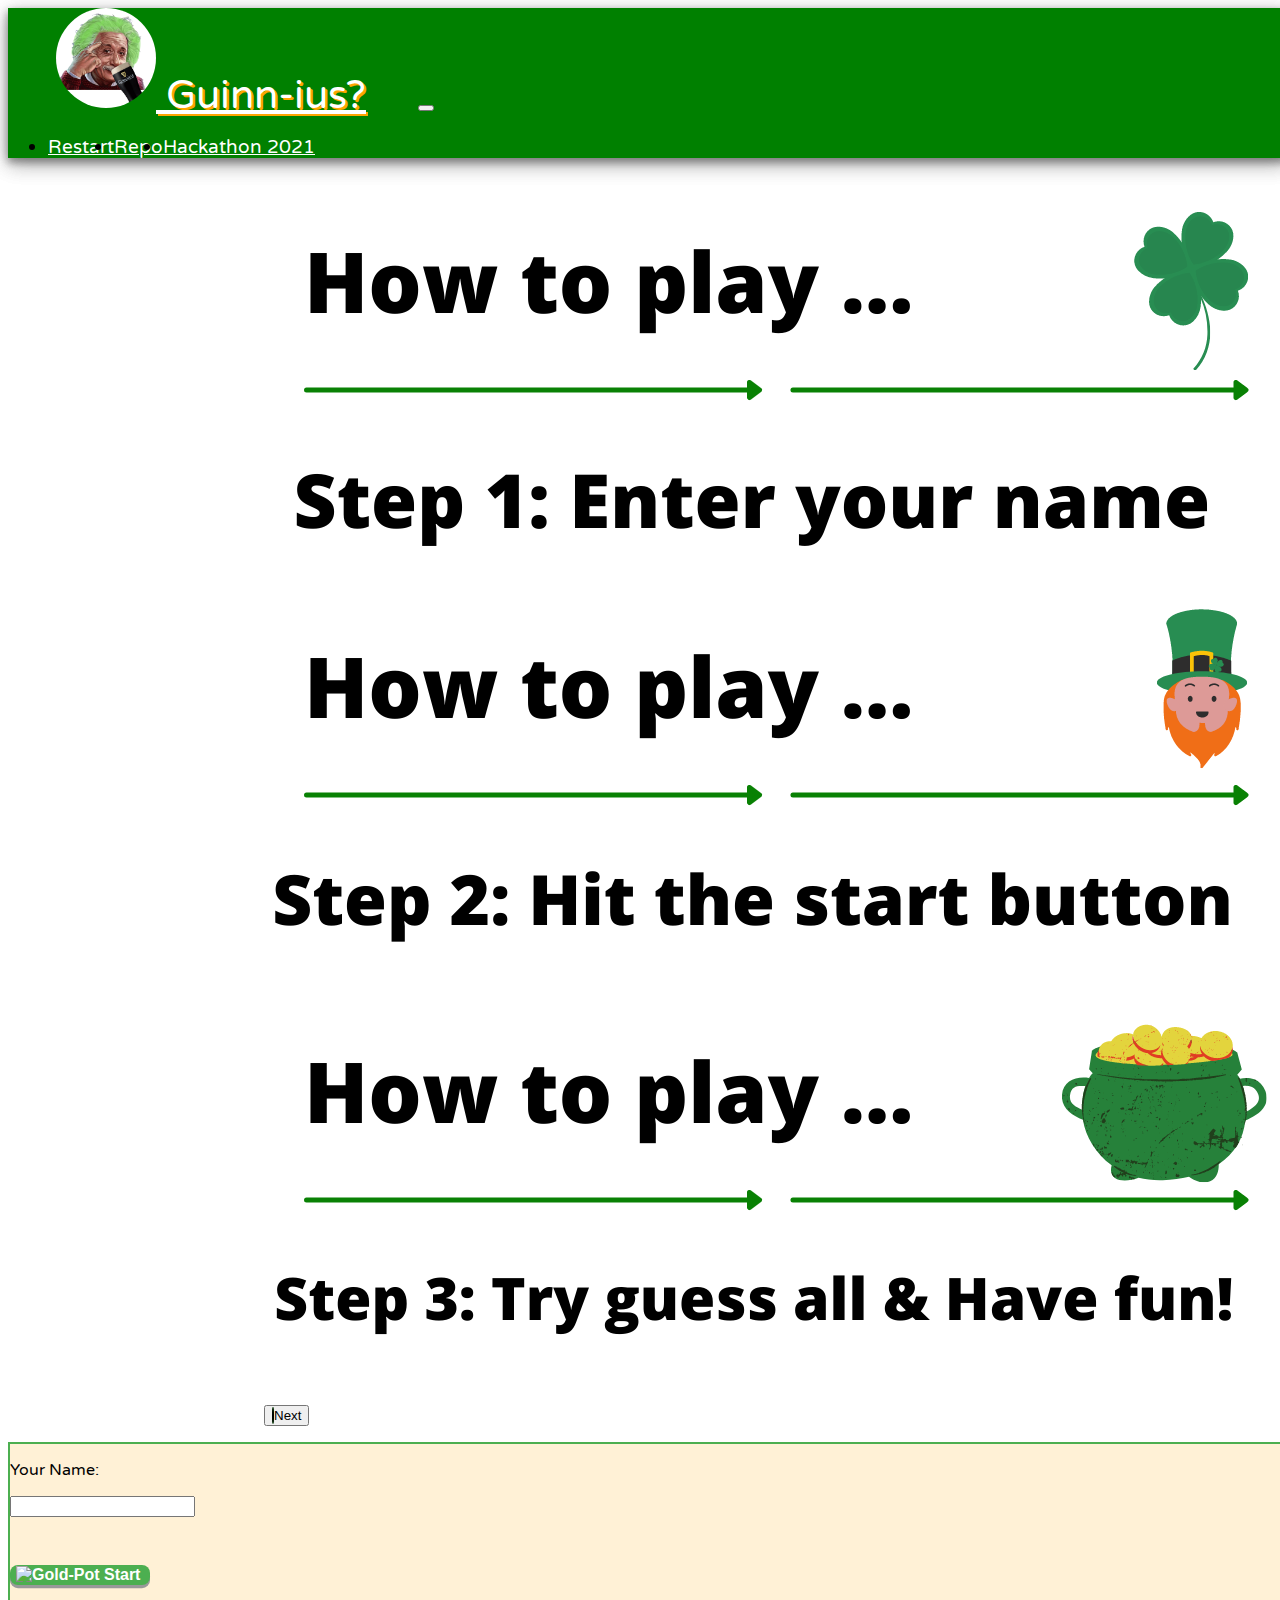
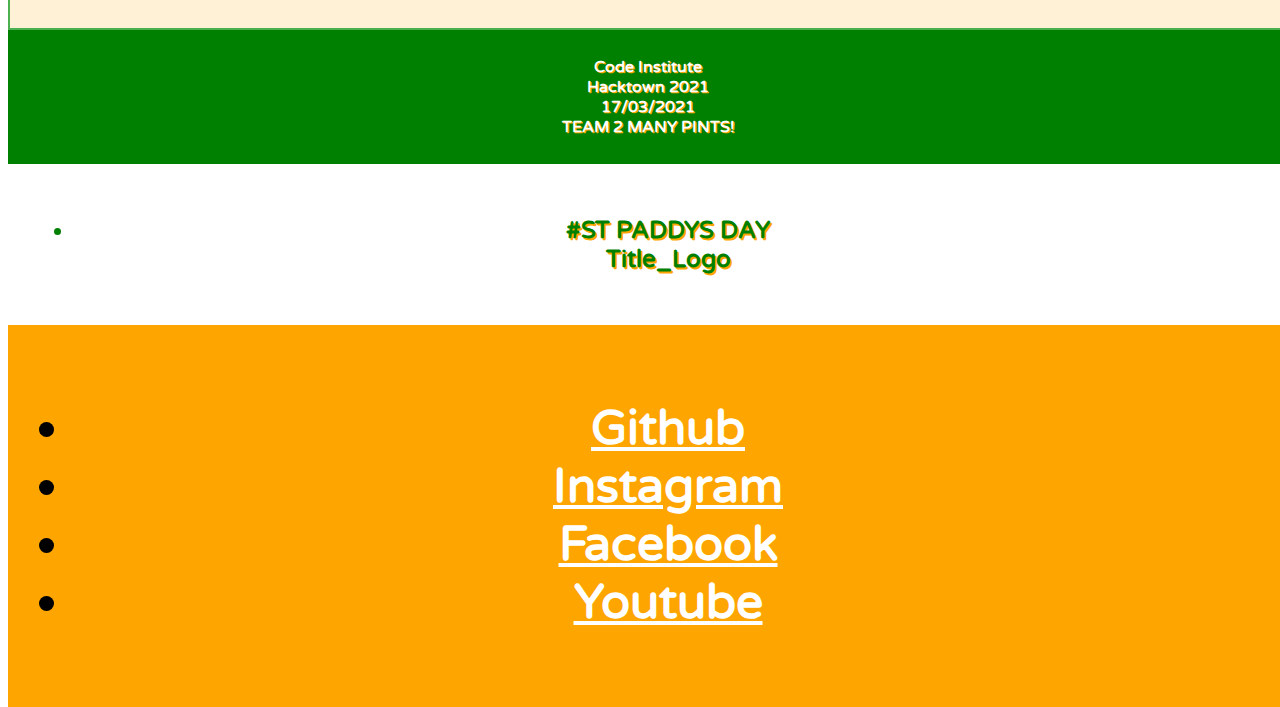
==== commit 4a0403d5: "Merge pull request #70 from samlaubscher/adjust" ====
--- a/index.html
+++ b/index.html
@@ -2,8 +2,12 @@
 <html lang="en">
 
     <head>
-        <meta charset="UTF-8">
-        <meta name="viewport" content="width=device-width, initial-scale=1.0">
+        <meta http-equiv = "Content-Type" content = "text/html; charset = UTF-8" />
+        <meta name = "viewport" content="width=device-width, initial-scale=1.0">
+        <meta name = "application-name" content="Guinn-ius? Team 2 many Pints Hackathon Quiz">
+        <meta name = "keywords" content = "Guinness, St Patricks Day, Quiz, Hackathon, Code Institute" />
+        <meta name = "description" content = "Team 2 Many Pints entry for St Patricks day CI Hackathon 2021." />
+        <meta name = "author" content = "Bruno Dias, Callan Maguire, Mark Smyth, Sam Green, Sam Laubscher, Yuriy Kovalchuk" />
 
         <title>Team Two Many Pints</title>
 
@@ -18,6 +22,8 @@
             integrity="sha384-BmbxuPwQa2lc/FVzBcNJ7UAyJxM6wuqIj61tLrc4wSX0szH/Ev+nYRRuWlolflfl" crossorigin="anonymous">
         <link rel="stylesheet" href="https://use.fontawesome.com/releases/v5.0.10/css/all.css"
             integrity="sha384-+d0P83n9kaQMCwj8F4RJB66tzIwOKmrdb46+porD/OvrJ+37WqIM7UoBtwHO6Nlg" crossorigin="anonymous">
+        <link rel="preconnect" href="https://fonts.gstatic.com">
+        <link href="https://fonts.googleapis.com/css2?family=Varela+Round&display=swap" rel="stylesheet">
         <link rel="stylesheet" href="assets/css/style.css">
 
     </head>
@@ -38,7 +44,7 @@
                         <div class="d-lg-flex justify-content-lg-end collapse navbar-collapse" id="navbarCollapse">
                             <ul class="navbar-nav">
                                 <li class="nav-item">
-                                    <a class="nav-link active" aria-current="page" href="https://samlaubscher.github.io/Team-2-Hackathon-St-Paddys-Festi-Quiz/index.html">Restart</a>
+                                     <a class="nav-link active" aria-current="page" href="https://samlaubscher.github.io/Team-2-Hackathon-St-Paddys-Festi-Quiz/index.html">Restart</a>
                                 </li>
                                 <li class="nav-item">
                                     <a class="nav-link"
@@ -87,7 +93,7 @@
 
                                         </span>
                                     </div>
-                                    <button id="enter-name-btn" class="nextQuestionButton rounded-pill mt-2" disabled>
+                                    <button id="enter-name-btn" class="nextQuestionButton rounded-pill" disabled>
                                         <img src="assets/images/goldpot.png" alt="Gold-Pot"> Start</button>
                                     <!--<a href="https://iconscout.com/icons/gold-pot" target="_blank">Gold Pot Icon</a> by <a href="https://iconscout.com/contributors/bzzricon" target="_blank">
                                     BZZRICON Studio</a> -->
@@ -332,8 +338,6 @@
                                     <p class="answer">C. I'm going to work.</p>
                                     <p class="answer">D. I'm going to meet friends.</p>
                                     <!--<a href="https://iconscout.com/icons/clover" target="_blank">Clover
-                                    <!--<a href="https://iconscout.com/icons/gold-pot" target="_blank">Gold Pot Icon</a> by <a href="https://iconscout.com/contributors/bzzricon" target="_blank">
-                                    BZZRICON Studio</a> --> Icon</a> by <a href="https://iconscout.com/contributors/bacontaco">
                                     Jesus C. Romero</a> on <a href="https://iconscout.com">Iconscout</a>-->
                                 </div>
                             </div>
@@ -490,7 +494,7 @@
             </main>
 
             <footer class="container-fluid">
-                <div id="footer-details" class="row footer-details mt-5">
+                <div id="footer-details" class="row footer-details">
                     <!--info footer-->
                     <div class="col-sm-12 col-md-4 info">
                         <p><a href="https://codeinstitute.net/" target="_blank">Code Institute</a></p>
@@ -547,7 +551,6 @@
             integrity="sha384-ygbV9kiqUc6oa4msXn9868pTtWMgiQaeYH7/t7LECLbyPA2x65Kgf80OJFdroafW"
             crossorigin="anonymous"></script>
         <script src="assets/js/script.js"></script>
-        <script src="assets/js/quiz-scripts.js"></script>
 
     </body>
 </html>--- a/assets/css/style.css
+++ b/assets/css/style.css
@@ -4,7 +4,24 @@
 }
 
 body {
-    min-height: 100vh;
+    height: 100vh;
+    width: 100%;
+    font-family: 'Varela Round', sans-serif;
+}
+
+.article {
+    min-height: 100%;
+    display: flex;
+    flex-direction: column;
+    align-items: stretch;
+}
+
+main {
+    flex-grow: 1;
+}
+
+header, main, footer {
+    flex-shrink: 0;
 }
 
 .hidden {
@@ -112,7 +129,7 @@
 }
 
 form > div {
-    min-height: 24px;
+    min-height: 3rem;
 }  
 
 #error {
@@ -206,6 +223,22 @@
     height: 100%;
     width: 100%;
     text-shadow: 1px 1px #ffa500;
+}
+
+section p.answer.disabled:hover, 
+#questionsCarousel-c .answer.disabled:hover,
+#questionsCarousel-a .answer.disabled:hover {
+    background-color: initial;
+    font-weight: 500;
+    cursor: default;
+}
+
+#questionsCarousel-c .answer.disabled:hover,
+#questionsCarousel-a .answer.disabled:hover{
+    color: #ffffff;
+}
+section p.answer.disabled:hover {
+    color: #212529;
 }
 
 .questionCarousel h2{
@@ -330,6 +363,11 @@
 .footer-details .info{
     background-color: #008000;
     color: #ffffff;
+    padding: 1.7rem;
+}
+
+.footer-details .smlogo{
+     padding: 1.7rem;
 }
 
 .footer-details p{
@@ -365,6 +403,7 @@
     font-size: 3rem;
     justify-content: center;
     text-align: center;
+    padding: 1.7rem;
 }
 
 .footer-details a:link,
